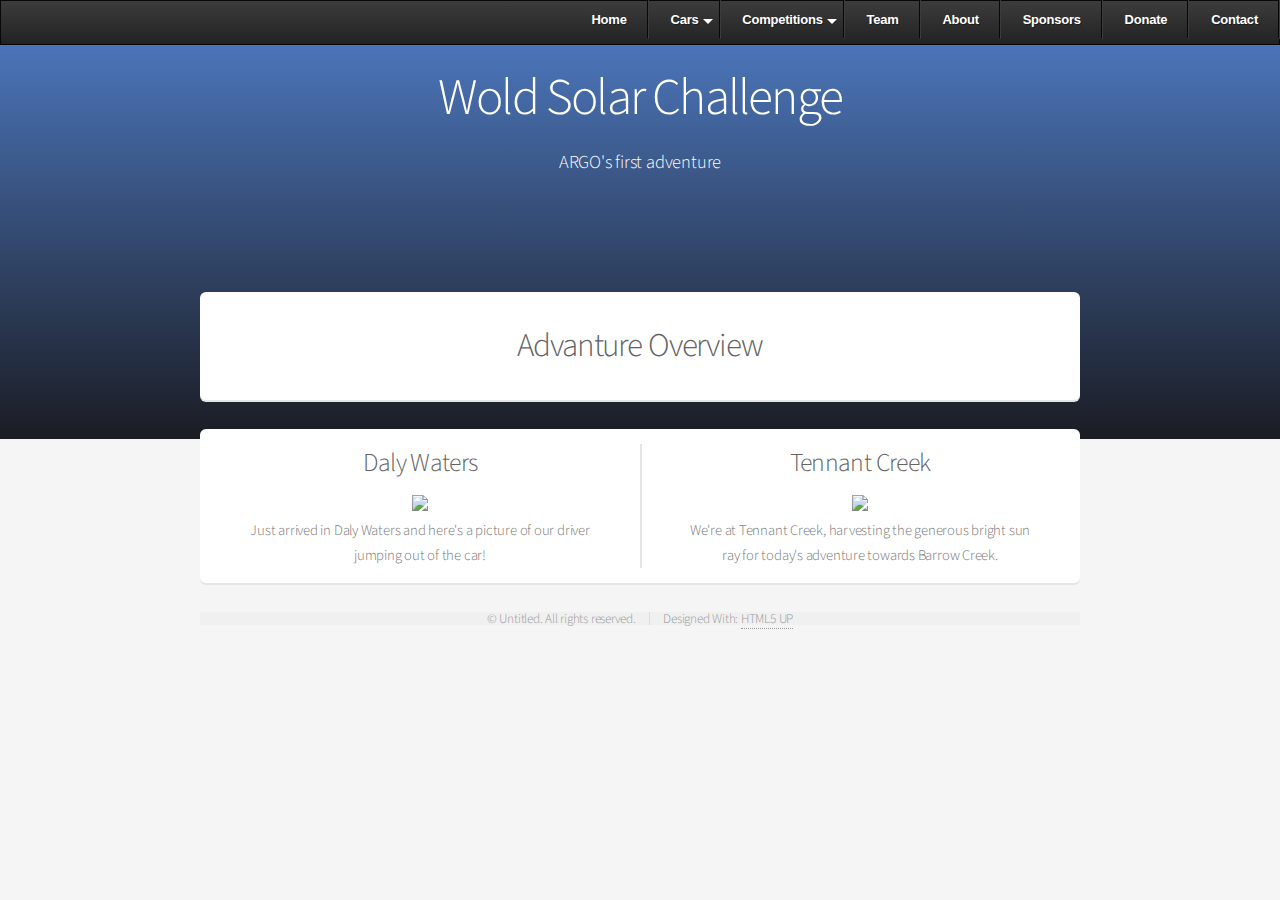
==== Competitions/index.html @ a9bf0856 "add header to all pages" ====
<!DOCTYPE HTML>
<!--
	Alpha by HTML5 UP
	html5up.net | @ajlkn
	Free for personal and commercial use under the CCA 3.0 license (html5up.net/license)
-->
<html>
	<head>
		<title>Competitions</title>
		<meta charset="utf-8" />
		<meta name="viewport" content="width=device-width, initial-scale=1" />
		<!--[if lte IE 8]><script src="assets/js/ie/html5shiv.js"></script><![endif]-->
		<link rel="stylesheet" href="assets/css/main.css" />
		<!--[if lte IE 8]><link rel="stylesheet" href="assets/css/ie8.css" /><![endif]-->
		<script src="https://cdn.zoomcharts-cloud.com/1/latest/zoomcharts.js"></script>
	</head>
	<body class="landing">
		<div id="page-wrapper">

			<!-- Header -->
			<header>
			<div id='cssmenu'>
				<ul>
					<li><a href='./../index.html'><span>Home</span></a></li>
					<li class='active has-sub'><a href='./../Car/index.html'><span>Cars</span></a>
						<ul>
							<li class='has-sub'><a href='#'><span>ARGO</span></a>
							<li class='has-sub'><a href='#'><span>Other</span></a>
							<!-- <ul>
								<li><a href='#'><span>Sub Product</span></a></li>
								<li class='last'><a href='#'><span>Sub Product</span></a></li>
							</ul> -->
							</li>
						</ul>
					</li>
					<li class='has-sub'><a href='#'><span>Competitions</span></a>
						<ul>
							<li><a href='#'><span>World Solar Challenge</span></a></li>
							<li class='last'><a href='#'><span>Other</span></a></li>
						</ul>
					</li>
					<li><a href='#'><span>Team</span></a></li>
					</li>
					<li><a href='#'><span>About</span></a></li>
					<li><a href='./../sponsors/index.html'><span>Sponsors</span></a></li>
					<li><a href='#'><span>Donate</span></a></li>
					<li class='last'><a href='#'><span>Contact</span></a></li>
				</ul>
			</div>
	
				</header> 

			<!-- Banner -->
				<section id="banner">
					<h2>Wold Solar Challenge</h2>
					<p>ARGO's first adventure</p>
					<!-- <ul class="actions">
						<li><a href="#" class="button special">Sign Up</a></li>
						<li><a href="#" class="button">Learn More</a></li>
					</ul> -->
				</section>

			<!-- Main -->
				<section id="main" class="container">

					<section class="box special">
						<header class="major">
							<h2>Advanture Overview</h2>
							<!-- <p>Blandit varius ut praesent nascetur eu penatibus nisi risus faucibus nunc ornare<br />
							adipiscing nunc adipiscing. Condimentum turpis massa.</p> -->
							<div id="demo"></div>
						</header>
						
					</section>

					<section class="box special features">
						<div class="features-row">
							<section>
								<!-- <span class="icon major fa-bolt accent2"></span> -->
								<h3>Daly Waters</h3>
								<img src = "https://pbs.twimg.com/media/DLvY65DVYAA9wlA.jpg:large">
								<p>Just arrived in Daly Waters and here's a picture of our driver jumping out of the car!</p>
							</section>
							<section>
								<!-- <span class="icon major fa-area-chart accent3"></span> -->
								<h3>Tennant Creek</h3>
								<img src = "https://pbs.twimg.com/media/DLqs7E-U8AAMoCU.jpg:large">
								<p>We're at Tennant Creek, harvesting the generous bright sun ray for today's adventure towards Barrow Creek.</p>
							</section>
						</div>
						<!-- <div class="features-row">
							<section>
								<span class="icon major fa-cloud accent4"></span>
								<h3>Sed feugiat</h3>
								<p>Integer volutpat ante et accumsan commophasellus sed aliquam feugiat lorem aliquet ut enim rutrum phasellus iaculis accumsan dolore magna aliquam veroeros.</p>
							</section>
							<section>
								<span class="icon major fa-lock accent5"></span>
								<h3>Enim phasellus</h3>
								<p>Integer volutpat ante et accumsan commophasellus sed aliquam feugiat lorem aliquet ut enim rutrum phasellus iaculis accumsan dolore magna aliquam veroeros.</p>
							</section>
						</div>
					</section> -->
<!-- 
					<div class="row">
						<div class="6u 12u(narrower)">

							<section class="box special">
								<span class="image featured"><img src="images/pic02.jpg" alt="" /></span>
								<h3>Sed lorem adipiscing</h3>
								<p>Integer volutpat ante et accumsan commophasellus sed aliquam feugiat lorem aliquet ut enim rutrum phasellus iaculis accumsan dolore magna aliquam veroeros.</p>
								<ul class="actions">
									<li><a href="#" class="button alt">Learn More</a></li>
								</ul>
							</section>

						</div>
						<div class="6u 12u(narrower)">

							<section class="box special">
								<span class="image featured"><img src="images/pic03.jpg" alt="" /></span>
								<h3>Accumsan integer</h3>
								<p>Integer volutpat ante et accumsan commophasellus sed aliquam feugiat lorem aliquet ut enim rutrum phasellus iaculis accumsan dolore magna aliquam veroeros.</p>
								<ul class="actions">
									<li><a href="#" class="button alt">Learn More</a></li>
								</ul>
							</section>

						</div>
					</div> -->

				</section>

			<!-- CTA -->
				<!-- <section id="cta">

					<h2>Sign up for beta access</h2>
					<p>Blandit varius ut praesent nascetur eu penatibus nisi risus faucibus nunc.</p>

					<form>
						<div class="row uniform 50%">
							<div class="8u 12u(mobilep)">
								<input type="email" name="email" id="email" placeholder="Email Address" />
							</div>
							<div class="4u 12u(mobilep)">
								<input type="submit" value="Sign Up" class="fit" />
							</div>
						</div>
					</form>

				</section> -->

			<!-- Footer -->
				<footer id="footer">
					<!-- <ul class="icons">
						<li><a href="#" class="icon fa-twitter"><span class="label">Twitter</span></a></li>
						<li><a href="#" class="icon fa-facebook"><span class="label">Facebook</span></a></li>
						<li><a href="#" class="icon fa-instagram"><span class="label">Instagram</span></a></li>
						<li><a href="#" class="icon fa-github"><span class="label">Github</span></a></li>
						<li><a href="#" class="icon fa-dribbble"><span class="label">Dribbble</span></a></li>
						<li><a href="#" class="icon fa-google-plus"><span class="label">Google+</span></a></li>
					</ul> -->
					<ul class="copyright">
						<li>&copy; Untitled. All rights reserved.</li><li>Designed With: <a href="http://html5up.net">HTML5 UP</a></li>
					</ul>
				</footer>

		</div>

		<!-- Scripts -->
			<script src="assets/js/jquery.min.js"></script>
			<script src="assets/js/jquery.dropotron.min.js"></script>
			<script src="assets/js/jquery.scrollgress.min.js"></script>
			<script src="assets/js/skel.min.js"></script>
			<script src="assets/js/util.js"></script>
			<!--[if lte IE 8]><script src="assets/js/ie/respond.min.js"></script><![endif]-->
			<script src="assets/js/main.js"></script>

	</body>
</html>
---- Competitions/assets/css/main.css ----
@import url("font-awesome.min.css");
@import url("https://fonts.googleapis.com/css?family=Source+Sans+Pro:300,400,300italic,400italic");

/*
	Alpha by HTML5 UP
	html5up.net | @ajlkn
	Free for personal and commercial use under the CCA 3.0 license (html5up.net/license)
*/

/* Reset */

	html, body, div, span, applet, object, iframe, h1, h2, h3, h4, h5, h6, p, blockquote, pre, a, abbr, acronym, address, big, cite, code, del, dfn, em, img, ins, kbd, q, s, samp, small, strike, strong, sub, sup, tt, var, b, u, i, center, dl, dt, dd, ol, ul, li, fieldset, form, label, legend, table, caption, tbody, tfoot, thead, tr, th, td, article, aside, canvas, details, embed, figure, figcaption, footer, header, hgroup, menu, nav, output, ruby, section, summary, time, mark, audio, video {
		margin: 0;
		padding: 0;
		border: 0;
		font-size: 100%;
		font: inherit;
		vertical-align: baseline;
	}

	article, aside, details, figcaption, figure, footer, header, hgroup, menu, nav, section {
		display: block;
	}

	body {
		line-height: 1;
	}

	ol, ul {
		list-style: none;
	}

	blockquote, q {
		quotes: none;
	}

	blockquote:before, blockquote:after, q:before, q:after {
		content: '';
		content: none;
	}

	table {
		border-collapse: collapse;
		border-spacing: 0;
	}

	body {
		-webkit-text-size-adjust: none;
	}

/* Box Model */

	*, *:before, *:after {
		-moz-box-sizing: border-box;
		-webkit-box-sizing: border-box;
		box-sizing: border-box;
	}

/* Containers */

	.container {
		margin-left: auto;
		margin-right: auto;
	}

	.container.\31 25\25 {
		width: 100%;
		max-width: 75em;
		min-width: 60em;
	}

	.container.\37 5\25 {
		width: 45em;
	}

	.container.\35 0\25 {
		width: 30em;
	}

	.container.\32 5\25 {
		width: 15em;
	}

	.container {
		width: 60em;
	}

	@media screen and (max-width: 1680px) {

		.container.\31 25\25 {
			width: 100%;
			max-width: 75em;
			min-width: 60em;
		}

		.container.\37 5\25 {
			width: 45em;
		}

		.container.\35 0\25 {
			width: 30em;
		}

		.container.\32 5\25 {
			width: 15em;
		}

		.container {
			width: 60em;
		}

	}

	@media screen and (max-width: 1280px) {

		.container.\31 25\25 {
			width: 100%;
			max-width: 75em;
			min-width: 60em;
		}

		.container.\37 5\25 {
			width: 45em;
		}

		.container.\35 0\25 {
			width: 30em;
		}

		.container.\32 5\25 {
			width: 15em;
		}

		.container {
			width: 60em;
		}

	}

	@media screen and (max-width: 980px) {

		.container.\31 25\25 {
			width: 100%;
			max-width: 112.5%;
			min-width: 90%;
		}

		.container.\37 5\25 {
			width: 67.5%;
		}

		.container.\35 0\25 {
			width: 45%;
		}

		.container.\32 5\25 {
			width: 22.5%;
		}

		.container {
			width: 90%;
		}

	}

	@media screen and (max-width: 840px) {

		.container.\31 25\25 {
			width: 100%;
			max-width: 112.5%;
			min-width: 90%;
		}

		.container.\37 5\25 {
			width: 67.5%;
		}

		.container.\35 0\25 {
			width: 45%;
		}

		.container.\32 5\25 {
			width: 22.5%;
		}

		.container {
			width: 90% !important;
		}

	}

	@media screen and (max-width: 736px) {

		.container.\31 25\25 {
			width: 100%;
			max-width: 125%;
			min-width: 100%;
		}

		.container.\37 5\25 {
			width: 75%;
		}

		.container.\35 0\25 {
			width: 50%;
		}

		.container.\32 5\25 {
			width: 25%;
		}

		.container {
			width: 100% !important;
		}

	}

	@media screen and (max-width: 480px) {

		.container.\31 25\25 {
			width: 100%;
			max-width: 125%;
			min-width: 100%;
		}

		.container.\37 5\25 {
			width: 75%;
		}

		.container.\35 0\25 {
			width: 50%;
		}

		.container.\32 5\25 {
			width: 25%;
		}

		.container {
			width: 100% !important;
		}

	}

/* Grid */

	.row {
		border-bottom: solid 1px transparent;
		-moz-box-sizing: border-box;
		-webkit-box-sizing: border-box;
		box-sizing: border-box;
	}

	.row > * {
		float: left;
		-moz-box-sizing: border-box;
		-webkit-box-sizing: border-box;
		box-sizing: border-box;
	}

	.row:after, .row:before {
		content: '';
		display: block;
		clear: both;
		height: 0;
	}

	.row.uniform > * > :first-child {
		margin-top: 0;
	}

	.row.uniform > * > :last-child {
		margin-bottom: 0;
	}

	.row.\30 \25 > * {
		padding: 0 0 0 0em;
	}

	.row.\30 \25 {
		margin: 0 0 -1px 0em;
	}

	.row.uniform.\30 \25 > * {
		padding: 0em 0 0 0em;
	}

	.row.uniform.\30 \25 {
		margin: 0em 0 -1px 0em;
	}

	.row > * {
		padding: 0 0 0 2em;
	}

	.row {
		margin: 0 0 -1px -2em;
	}

	.row.uniform > * {
		padding: 2em 0 0 2em;
	}

	.row.uniform {
		margin: -2em 0 -1px -2em;
	}

	.row.\32 00\25 > * {
		padding: 0 0 0 4em;
	}

	.row.\32 00\25 {
		margin: 0 0 -1px -4em;
	}

	.row.uniform.\32 00\25 > * {
		padding: 4em 0 0 4em;
	}

	.row.uniform.\32 00\25 {
		margin: -4em 0 -1px -4em;
	}

	.row.\31 50\25 > * {
		padding: 0 0 0 3em;
	}

	.row.\31 50\25 {
		margin: 0 0 -1px -3em;
	}

	.row.uniform.\31 50\25 > * {
		padding: 3em 0 0 3em;
	}

	.row.uniform.\31 50\25 {
		margin: -3em 0 -1px -3em;
	}

	.row.\35 0\25 > * {
		padding: 0 0 0 1em;
	}

	.row.\35 0\25 {
		margin: 0 0 -1px -1em;
	}

	.row.uniform.\35 0\25 > * {
		padding: 1em 0 0 1em;
	}

	.row.uniform.\35 0\25 {
		margin: -1em 0 -1px -1em;
	}

	.row.\32 5\25 > * {
		padding: 0 0 0 0.5em;
	}

	.row.\32 5\25 {
		margin: 0 0 -1px -0.5em;
	}

	.row.uniform.\32 5\25 > * {
		padding: 0.5em 0 0 0.5em;
	}

	.row.uniform.\32 5\25 {
		margin: -0.5em 0 -1px -0.5em;
	}

	.\31 2u, .\31 2u\24 {
		width: 100%;
		clear: none;
		margin-left: 0;
	}

	.\31 1u, .\31 1u\24 {
		width: 91.6666666667%;
		clear: none;
		margin-left: 0;
	}

	.\31 0u, .\31 0u\24 {
		width: 83.3333333333%;
		clear: none;
		margin-left: 0;
	}

	.\39 u, .\39 u\24 {
		width: 75%;
		clear: none;
		margin-left: 0;
	}

	.\38 u, .\38 u\24 {
		width: 66.6666666667%;
		clear: none;
		margin-left: 0;
	}

	.\37 u, .\37 u\24 {
		width: 58.3333333333%;
		clear: none;
		margin-left: 0;
	}

	.\36 u, .\36 u\24 {
		width: 50%;
		clear: none;
		margin-left: 0;
	}

	.\35 u, .\35 u\24 {
		width: 41.6666666667%;
		clear: none;
		margin-left: 0;
	}

	.\34 u, .\34 u\24 {
		width: 33.3333333333%;
		clear: none;
		margin-left: 0;
	}

	.\33 u, .\33 u\24 {
		width: 25%;
		clear: none;
		margin-left: 0;
	}

	.\32 u, .\32 u\24 {
		width: 16.6666666667%;
		clear: none;
		margin-left: 0;
	}

	.\31 u, .\31 u\24 {
		width: 8.3333333333%;
		clear: none;
		margin-left: 0;
	}

	.\31 2u\24 + *,
	.\31 1u\24 + *,
	.\31 0u\24 + *,
	.\39 u\24 + *,
	.\38 u\24 + *,
	.\37 u\24 + *,
	.\36 u\24 + *,
	.\35 u\24 + *,
	.\34 u\24 + *,
	.\33 u\24 + *,
	.\32 u\24 + *,
	.\31 u\24 + * {
		clear: left;
	}

	.\-11u {
		margin-left: 91.66667%;
	}

	.\-10u {
		margin-left: 83.33333%;
	}

	.\-9u {
		margin-left: 75%;
	}

	.\-8u {
		margin-left: 66.66667%;
	}

	.\-7u {
		margin-left: 58.33333%;
	}

	.\-6u {
		margin-left: 50%;
	}

	.\-5u {
		margin-left: 41.66667%;
	}

	.\-4u {
		margin-left: 33.33333%;
	}

	.\-3u {
		margin-left: 25%;
	}

	.\-2u {
		margin-left: 16.66667%;
	}

	.\-1u {
		margin-left: 8.33333%;
	}

	@media screen and (max-width: 1680px) {

		.row > * {
			padding: 0 0 0 2em;
		}

		.row {
			margin: 0 0 -1px -2em;
		}

		.row.uniform > * {
			padding: 2em 0 0 2em;
		}

		.row.uniform {
			margin: -2em 0 -1px -2em;
		}

		.row.\32 00\25 > * {
			padding: 0 0 0 4em;
		}

		.row.\32 00\25 {
			margin: 0 0 -1px -4em;
		}

		.row.uniform.\32 00\25 > * {
			padding: 4em 0 0 4em;
		}

		.row.uniform.\32 00\25 {
			margin: -4em 0 -1px -4em;
		}

		.row.\31 50\25 > * {
			padding: 0 0 0 3em;
		}

		.row.\31 50\25 {
			margin: 0 0 -1px -3em;
		}

		.row.uniform.\31 50\25 > * {
			padding: 3em 0 0 3em;
		}

		.row.uniform.\31 50\25 {
			margin: -3em 0 -1px -3em;
		}

		.row.\35 0\25 > * {
			padding: 0 0 0 1em;
		}

		.row.\35 0\25 {
			margin: 0 0 -1px -1em;
		}

		.row.uniform.\35 0\25 > * {
			padding: 1em 0 0 1em;
		}

		.row.uniform.\35 0\25 {
			margin: -1em 0 -1px -1em;
		}

		.row.\32 5\25 > * {
			padding: 0 0 0 0.5em;
		}

		.row.\32 5\25 {
			margin: 0 0 -1px -0.5em;
		}

		.row.uniform.\32 5\25 > * {
			padding: 0.5em 0 0 0.5em;
		}

		.row.uniform.\32 5\25 {
			margin: -0.5em 0 -1px -0.5em;
		}

		.\31 2u\28wide\29, .\31 2u\24\28wide\29 {
			width: 100%;
			clear: none;
			margin-left: 0;
		}

		.\31 1u\28wide\29, .\31 1u\24\28wide\29 {
			width: 91.6666666667%;
			clear: none;
			margin-left: 0;
		}

		.\31 0u\28wide\29, .\31 0u\24\28wide\29 {
			width: 83.3333333333%;
			clear: none;
			margin-left: 0;
		}

		.\39 u\28wide\29, .\39 u\24\28wide\29 {
			width: 75%;
			clear: none;
			margin-left: 0;
		}

		.\38 u\28wide\29, .\38 u\24\28wide\29 {
			width: 66.6666666667%;
			clear: none;
			margin-left: 0;
		}

		.\37 u\28wide\29, .\37 u\24\28wide\29 {
			width: 58.3333333333%;
			clear: none;
			margin-left: 0;
		}

		.\36 u\28wide\29, .\36 u\24\28wide\29 {
			width: 50%;
			clear: none;
			margin-left: 0;
		}

		.\35 u\28wide\29, .\35 u\24\28wide\29 {
			width: 41.6666666667%;
			clear: none;
			margin-left: 0;
		}

		.\34 u\28wide\29, .\34 u\24\28wide\29 {
			width: 33.3333333333%;
			clear: none;
			margin-left: 0;
		}

		.\33 u\28wide\29, .\33 u\24\28wide\29 {
			width: 25%;
			clear: none;
			margin-left: 0;
		}

		.\32 u\28wide\29, .\32 u\24\28wide\29 {
			width: 16.6666666667%;
			clear: none;
			margin-left: 0;
		}

		.\31 u\28wide\29, .\31 u\24\28wide\29 {
			width: 8.3333333333%;
			clear: none;
			margin-left: 0;
		}

		.\31 2u\24\28wide\29 + *,
		.\31 1u\24\28wide\29 + *,
		.\31 0u\24\28wide\29 + *,
		.\39 u\24\28wide\29 + *,
		.\38 u\24\28wide\29 + *,
		.\37 u\24\28wide\29 + *,
		.\36 u\24\28wide\29 + *,
		.\35 u\24\28wide\29 + *,
		.\34 u\24\28wide\29 + *,
		.\33 u\24\28wide\29 + *,
		.\32 u\24\28wide\29 + *,
		.\31 u\24\28wide\29 + * {
			clear: left;
		}

		.\-11u\28wide\29 {
			margin-left: 91.66667%;
		}

		.\-10u\28wide\29 {
			margin-left: 83.33333%;
		}

		.\-9u\28wide\29 {
			margin-left: 75%;
		}

		.\-8u\28wide\29 {
			margin-left: 66.66667%;
		}

		.\-7u\28wide\29 {
			margin-left: 58.33333%;
		}

		.\-6u\28wide\29 {
			margin-left: 50%;
		}

		.\-5u\28wide\29 {
			margin-left: 41.66667%;
		}

		.\-4u\28wide\29 {
			margin-left: 33.33333%;
		}

		.\-3u\28wide\29 {
			margin-left: 25%;
		}

		.\-2u\28wide\29 {
			margin-left: 16.66667%;
		}

		.\-1u\28wide\29 {
			margin-left: 8.33333%;
		}

	}

	@media screen and (max-width: 1280px) {

		.row > * {
			padding: 0 0 0 2em;
		}

		.row {
			margin: 0 0 -1px -2em;
		}

		.row.uniform > * {
			padding: 2em 0 0 2em;
		}

		.row.uniform {
			margin: -2em 0 -1px -2em;
		}

		.row.\32 00\25 > * {
			padding: 0 0 0 4em;
		}

		.row.\32 00\25 {
			margin: 0 0 -1px -4em;
		}

		.row.uniform.\32 00\25 > * {
			padding: 4em 0 0 4em;
		}

		.row.uniform.\32 00\25 {
			margin: -4em 0 -1px -4em;
		}

		.row.\31 50\25 > * {
			padding: 0 0 0 3em;
		}

		.row.\31 50\25 {
			margin: 0 0 -1px -3em;
		}

		.row.uniform.\31 50\25 > * {
			padding: 3em 0 0 3em;
		}

		.row.uniform.\31 50\25 {
			margin: -3em 0 -1px -3em;
		}

		.row.\35 0\25 > * {
			padding: 0 0 0 1em;
		}

		.row.\35 0\25 {
			margin: 0 0 -1px -1em;
		}

		.row.uniform.\35 0\25 > * {
			padding: 1em 0 0 1em;
		}

		.row.uniform.\35 0\25 {
			margin: -1em 0 -1px -1em;
		}

		.row.\32 5\25 > * {
			padding: 0 0 0 0.5em;
		}

		.row.\32 5\25 {
			margin: 0 0 -1px -0.5em;
		}

		.row.uniform.\32 5\25 > * {
			padding: 0.5em 0 0 0.5em;
		}

		.row.uniform.\32 5\25 {
			margin: -0.5em 0 -1px -0.5em;
		}

		.\31 2u\28normal\29, .\31 2u\24\28normal\29 {
			width: 100%;
			clear: none;
			margin-left: 0;
		}

		.\31 1u\28normal\29, .\31 1u\24\28normal\29 {
			width: 91.6666666667%;
			clear: none;
			margin-left: 0;
		}

		.\31 0u\28normal\29, .\31 0u\24\28normal\29 {
			width: 83.3333333333%;
			clear: none;
			margin-left: 0;
		}

		.\39 u\28normal\29, .\39 u\24\28normal\29 {
			width: 75%;
			clear: none;
			margin-left: 0;
		}

		.\38 u\28normal\29, .\38 u\24\28normal\29 {
			width: 66.6666666667%;
			clear: none;
			margin-left: 0;
		}

		.\37 u\28normal\29, .\37 u\24\28normal\29 {
			width: 58.3333333333%;
			clear: none;
			margin-left: 0;
		}

		.\36 u\28normal\29, .\36 u\24\28normal\29 {
			width: 50%;
			clear: none;
			margin-left: 0;
		}

		.\35 u\28normal\29, .\35 u\24\28normal\29 {
			width: 41.6666666667%;
			clear: none;
			margin-left: 0;
		}

		.\34 u\28normal\29, .\34 u\24\28normal\29 {
			width: 33.3333333333%;
			clear: none;
			margin-left: 0;
		}

		.\33 u\28normal\29, .\33 u\24\28normal\29 {
			width: 25%;
			clear: none;
			margin-left: 0;
		}

		.\32 u\28normal\29, .\32 u\24\28normal\29 {
			width: 16.6666666667%;
			clear: none;
			margin-left: 0;
		}

		.\31 u\28normal\29, .\31 u\24\28normal\29 {
			width: 8.3333333333%;
			clear: none;
			margin-left: 0;
		}

		.\31 2u\24\28normal\29 + *,
		.\31 1u\24\28normal\29 + *,
		.\31 0u\24\28normal\29 + *,
		.\39 u\24\28normal\29 + *,
		.\38 u\24\28normal\29 + *,
		.\37 u\24\28normal\29 + *,
		.\36 u\24\28normal\29 + *,
		.\35 u\24\28normal\29 + *,
		.\34 u\24\28normal\29 + *,
		.\33 u\24\28normal\29 + *,
		.\32 u\24\28normal\29 + *,
		.\31 u\24\28normal\29 + * {
			clear: left;
		}

		.\-11u\28normal\29 {
			margin-left: 91.66667%;
		}

		.\-10u\28normal\29 {
			margin-left: 83.33333%;
		}

		.\-9u\28normal\29 {
			margin-left: 75%;
		}

		.\-8u\28normal\29 {
			margin-left: 66.66667%;
		}

		.\-7u\28normal\29 {
			margin-left: 58.33333%;
		}

		.\-6u\28normal\29 {
			margin-left: 50%;
		}

		.\-5u\28normal\29 {
			margin-left: 41.66667%;
		}

		.\-4u\28normal\29 {
			margin-left: 33.33333%;
		}

		.\-3u\28normal\29 {
			margin-left: 25%;
		}

		.\-2u\28normal\29 {
			margin-left: 16.66667%;
		}

		.\-1u\28normal\29 {
			margin-left: 8.33333%;
		}

	}

	@media screen and (max-width: 980px) {

		.row > * {
			padding: 0 0 0 2em;
		}

		.row {
			margin: 0 0 -1px -2em;
		}

		.row.uniform > * {
			padding: 2em 0 0 2em;
		}

		.row.uniform {
			margin: -2em 0 -1px -2em;
		}

		.row.\32 00\25 > * {
			padding: 0 0 0 4em;
		}

		.row.\32 00\25 {
			margin: 0 0 -1px -4em;
		}

		.row.uniform.\32 00\25 > * {
			padding: 4em 0 0 4em;
		}

		.row.uniform.\32 00\25 {
			margin: -4em 0 -1px -4em;
		}

		.row.\31 50\25 > * {
			padding: 0 0 0 3em;
		}

		.row.\31 50\25 {
			margin: 0 0 -1px -3em;
		}

		.row.uniform.\31 50\25 > * {
			padding: 3em 0 0 3em;
		}

		.row.uniform.\31 50\25 {
			margin: -3em 0 -1px -3em;
		}

		.row.\35 0\25 > * {
			padding: 0 0 0 1em;
		}

		.row.\35 0\25 {
			margin: 0 0 -1px -1em;
		}

		.row.uniform.\35 0\25 > * {
			padding: 1em 0 0 1em;
		}

		.row.uniform.\35 0\25 {
			margin: -1em 0 -1px -1em;
		}

		.row.\32 5\25 > * {
			padding: 0 0 0 0.5em;
		}

		.row.\32 5\25 {
			margin: 0 0 -1px -0.5em;
		}

		.row.uniform.\32 5\25 > * {
			padding: 0.5em 0 0 0.5em;
		}

		.row.uniform.\32 5\25 {
			margin: -0.5em 0 -1px -0.5em;
		}

		.\31 2u\28narrow\29, .\31 2u\24\28narrow\29 {
			width: 100%;
			clear: none;
			margin-left: 0;
		}

		.\31 1u\28narrow\29, .\31 1u\24\28narrow\29 {
			width: 91.6666666667%;
			clear: none;
			margin-left: 0;
		}

		.\31 0u\28narrow\29, .\31 0u\24\28narrow\29 {
			width: 83.3333333333%;
			clear: none;
			margin-left: 0;
		}

		.\39 u\28narrow\29, .\39 u\24\28narrow\29 {
			width: 75%;
			clear: none;
			margin-left: 0;
		}

		.\38 u\28narrow\29, .\38 u\24\28narrow\29 {
			width: 66.6666666667%;
			clear: none;
			margin-left: 0;
		}

		.\37 u\28narrow\29, .\37 u\24\28narrow\29 {
			width: 58.3333333333%;
			clear: none;
			margin-left: 0;
		}

		.\36 u\28narrow\29, .\36 u\24\28narrow\29 {
			width: 50%;
			clear: none;
			margin-left: 0;
		}

		.\35 u\28narrow\29, .\35 u\24\28narrow\29 {
			width: 41.6666666667%;
			clear: none;
			margin-left: 0;
		}

		.\34 u\28narrow\29, .\34 u\24\28narrow\29 {
			width: 33.3333333333%;
			clear: none;
			margin-left: 0;
		}

		.\33 u\28narrow\29, .\33 u\24\28narrow\29 {
			width: 25%;
			clear: none;
			margin-left: 0;
		}

		.\32 u\28narrow\29, .\32 u\24\28narrow\29 {
			width: 16.6666666667%;
			clear: none;
			margin-left: 0;
		}

		.\31 u\28narrow\29, .\31 u\24\28narrow\29 {
			width: 8.3333333333%;
			clear: none;
			margin-left: 0;
		}

		.\31 2u\24\28narrow\29 + *,
		.\31 1u\24\28narrow\29 + *,
		.\31 0u\24\28narrow\29 + *,
		.\39 u\24\28narrow\29 + *,
		.\38 u\24\28narrow\29 + *,
		.\37 u\24\28narrow\29 + *,
		.\36 u\24\28narrow\29 + *,
		.\35 u\24\28narrow\29 + *,
		.\34 u\24\28narrow\29 + *,
		.\33 u\24\28narrow\29 + *,
		.\32 u\24\28narrow\29 + *,
		.\31 u\24\28narrow\29 + * {
			clear: left;
		}

		.\-11u\28narrow\29 {
			margin-left: 91.66667%;
		}

		.\-10u\28narrow\29 {
			margin-left: 83.33333%;
		}

		.\-9u\28narrow\29 {
			margin-left: 75%;
		}

		.\-8u\28narrow\29 {
			margin-left: 66.66667%;
		}

		.\-7u\28narrow\29 {
			margin-left: 58.33333%;
		}

		.\-6u\28narrow\29 {
			margin-left: 50%;
		}

		.\-5u\28narrow\29 {
			margin-left: 41.66667%;
		}

		.\-4u\28narrow\29 {
			margin-left: 33.33333%;
		}

		.\-3u\28narrow\29 {
			margin-left: 25%;
		}

		.\-2u\28narrow\29 {
			margin-left: 16.66667%;
		}

		.\-1u\28narrow\29 {
			margin-left: 8.33333%;
		}

	}

	@media screen and (max-width: 840px) {

		.row > * {
			padding: 0 0 0 2em;
		}

		.row {
			margin: 0 0 -1px -2em;
		}

		.row.uniform > * {
			padding: 2em 0 0 2em;
		}

		.row.uniform {
			margin: -2em 0 -1px -2em;
		}

		.row.\32 00\25 > * {
			padding: 0 0 0 4em;
		}

		.row.\32 00\25 {
			margin: 0 0 -1px -4em;
		}

		.row.uniform.\32 00\25 > * {
			padding: 4em 0 0 4em;
		}

		.row.uniform.\32 00\25 {
			margin: -4em 0 -1px -4em;
		}

		.row.\31 50\25 > * {
			padding: 0 0 0 3em;
		}

		.row.\31 50\25 {
			margin: 0 0 -1px -3em;
		}

		.row.uniform.\31 50\25 > * {
			padding: 3em 0 0 3em;
		}

		.row.uniform.\31 50\25 {
			margin: -3em 0 -1px -3em;
		}

		.row.\35 0\25 > * {
			padding: 0 0 0 1em;
		}

		.row.\35 0\25 {
			margin: 0 0 -1px -1em;
		}

		.row.uniform.\35 0\25 > * {
			padding: 1em 0 0 1em;
		}

		.row.uniform.\35 0\25 {
			margin: -1em 0 -1px -1em;
		}

		.row.\32 5\25 > * {
			padding: 0 0 0 0.5em;
		}

		.row.\32 5\25 {
			margin: 0 0 -1px -0.5em;
		}

		.row.uniform.\32 5\25 > * {
			padding: 0.5em 0 0 0.5em;
		}

		.row.uniform.\32 5\25 {
			margin: -0.5em 0 -1px -0.5em;
		}

		.\31 2u\28narrower\29, .\31 2u\24\28narrower\29 {
			width: 100%;
			clear: none;
			margin-left: 0;
		}

		.\31 1u\28narrower\29, .\31 1u\24\28narrower\29 {
			width: 91.6666666667%;
			clear: none;
			margin-left: 0;
		}

		.\31 0u\28narrower\29, .\31 0u\24\28narrower\29 {
			width: 83.3333333333%;
			clear: none;
			margin-left: 0;
		}

		.\39 u\28narrower\29, .\39 u\24\28narrower\29 {
			width: 75%;
			clear: none;
			margin-left: 0;
		}

		.\38 u\28narrower\29, .\38 u\24\28narrower\29 {
			width: 66.6666666667%;
			clear: none;
			margin-left: 0;
		}

		.\37 u\28narrower\29, .\37 u\24\28narrower\29 {
			width: 58.3333333333%;
			clear: none;
			margin-left: 0;
		}

		.\36 u\28narrower\29, .\36 u\24\28narrower\29 {
			width: 50%;
			clear: none;
			margin-left: 0;
		}

		.\35 u\28narrower\29, .\35 u\24\28narrower\29 {
			width: 41.6666666667%;
			clear: none;
			margin-left: 0;
		}

		.\34 u\28narrower\29, .\34 u\24\28narrower\29 {
			width: 33.3333333333%;
			clear: none;
			margin-left: 0;
		}

		.\33 u\28narrower\29, .\33 u\24\28narrower\29 {
			width: 25%;
			clear: none;
			margin-left: 0;
		}

		.\32 u\28narrower\29, .\32 u\24\28narrower\29 {
			width: 16.6666666667%;
			clear: none;
			margin-left: 0;
		}

		.\31 u\28narrower\29, .\31 u\24\28narrower\29 {
			width: 8.3333333333%;
			clear: none;
			margin-left: 0;
		}

		.\31 2u\24\28narrower\29 + *,
		.\31 1u\24\28narrower\29 + *,
		.\31 0u\24\28narrower\29 + *,
		.\39 u\24\28narrower\29 + *,
		.\38 u\24\28narrower\29 + *,
		.\37 u\24\28narrower\29 + *,
		.\36 u\24\28narrower\29 + *,
		.\35 u\24\28narrower\29 + *,
		.\34 u\24\28narrower\29 + *,
		.\33 u\24\28narrower\29 + *,
		.\32 u\24\28narrower\29 + *,
		.\31 u\24\28narrower\29 + * {
			clear: left;
		}

		.\-11u\28narrower\29 {
			margin-left: 91.66667%;
		}

		.\-10u\28narrower\29 {
			margin-left: 83.33333%;
		}

		.\-9u\28narrower\29 {
			margin-left: 75%;
		}

		.\-8u\28narrower\29 {
			margin-left: 66.66667%;
		}

		.\-7u\28narrower\29 {
			margin-left: 58.33333%;
		}

		.\-6u\28narrower\29 {
			margin-left: 50%;
		}

		.\-5u\28narrower\29 {
			margin-left: 41.66667%;
		}

		.\-4u\28narrower\29 {
			margin-left: 33.33333%;
		}

		.\-3u\28narrower\29 {
			margin-left: 25%;
		}

		.\-2u\28narrower\29 {
			margin-left: 16.66667%;
		}

		.\-1u\28narrower\29 {
			margin-left: 8.33333%;
		}

	}

	@media screen and (max-width: 736px) {

		.row > * {
			padding: 0 0 0 2em;
		}

		.row {
			margin: 0 0 -1px -2em;
		}

		.row.uniform > * {
			padding: 2em 0 0 2em;
		}

		.row.uniform {
			margin: -2em 0 -1px -2em;
		}

		.row.\32 00\25 > * {
			padding: 0 0 0 4em;
		}

		.row.\32 00\25 {
			margin: 0 0 -1px -4em;
		}

		.row.uniform.\32 00\25 > * {
			padding: 4em 0 0 4em;
		}

		.row.uniform.\32 00\25 {
			margin: -4em 0 -1px -4em;
		}

		.row.\31 50\25 > * {
			padding: 0 0 0 3em;
		}

		.row.\31 50\25 {
			margin: 0 0 -1px -3em;
		}

		.row.uniform.\31 50\25 > * {
			padding: 3em 0 0 3em;
		}

		.row.uniform.\31 50\25 {
			margin: -3em 0 -1px -3em;
		}

		.row.\35 0\25 > * {
			padding: 0 0 0 1em;
		}

		.row.\35 0\25 {
			margin: 0 0 -1px -1em;
		}

		.row.uniform.\35 0\25 > * {
			padding: 1em 0 0 1em;
		}

		.row.uniform.\35 0\25 {
			margin: -1em 0 -1px -1em;
		}

		.row.\32 5\25 > * {
			padding: 0 0 0 0.5em;
		}

		.row.\32 5\25 {
			margin: 0 0 -1px -0.5em;
		}

		.row.uniform.\32 5\25 > * {
			padding: 0.5em 0 0 0.5em;
		}

		.row.uniform.\32 5\25 {
			margin: -0.5em 0 -1px -0.5em;
		}

		.\31 2u\28mobile\29, .\31 2u\24\28mobile\29 {
			width: 100%;
			clear: none;
			margin-left: 0;
		}

		.\31 1u\28mobile\29, .\31 1u\24\28mobile\29 {
			width: 91.6666666667%;
			clear: none;
			margin-left: 0;
		}

		.\31 0u\28mobile\29, .\31 0u\24\28mobile\29 {
			width: 83.3333333333%;
			clear: none;
			margin-left: 0;
		}

		.\39 u\28mobile\29, .\39 u\24\28mobile\29 {
			width: 75%;
			clear: none;
			margin-left: 0;
		}

		.\38 u\28mobile\29, .\38 u\24\28mobile\29 {
			width: 66.6666666667%;
			clear: none;
			margin-left: 0;
		}

		.\37 u\28mobile\29, .\37 u\24\28mobile\29 {
			width: 58.3333333333%;
			clear: none;
			margin-left: 0;
		}

		.\36 u\28mobile\29, .\36 u\24\28mobile\29 {
			width: 50%;
			clear: none;
			margin-left: 0;
		}

		.\35 u\28mobile\29, .\35 u\24\28mobile\29 {
			width: 41.6666666667%;
			clear: none;
			margin-left: 0;
		}

		.\34 u\28mobile\29, .\34 u\24\28mobile\29 {
			width: 33.3333333333%;
			clear: none;
			margin-left: 0;
		}

		.\33 u\28mobile\29, .\33 u\24\28mobile\29 {
			width: 25%;
			clear: none;
			margin-left: 0;
		}

		.\32 u\28mobile\29, .\32 u\24\28mobile\29 {
			width: 16.6666666667%;
			clear: none;
			margin-left: 0;
		}

		.\31 u\28mobile\29, .\31 u\24\28mobile\29 {
			width: 8.3333333333%;
			clear: none;
			margin-left: 0;
		}

		.\31 2u\24\28mobile\29 + *,
		.\31 1u\24\28mobile\29 + *,
		.\31 0u\24\28mobile\29 + *,
		.\39 u\24\28mobile\29 + *,
		.\38 u\24\28mobile\29 + *,
		.\37 u\24\28mobile\29 + *,
		.\36 u\24\28mobile\29 + *,
		.\35 u\24\28mobile\29 + *,
		.\34 u\24\28mobile\29 + *,
		.\33 u\24\28mobile\29 + *,
		.\32 u\24\28mobile\29 + *,
		.\31 u\24\28mobile\29 + * {
			clear: left;
		}

		.\-11u\28mobile\29 {
			margin-left: 91.66667%;
		}

		.\-10u\28mobile\29 {
			margin-left: 83.33333%;
		}

		.\-9u\28mobile\29 {
			margin-left: 75%;
		}

		.\-8u\28mobile\29 {
			margin-left: 66.66667%;
		}

		.\-7u\28mobile\29 {
			margin-left: 58.33333%;
		}

		.\-6u\28mobile\29 {
			margin-left: 50%;
		}

		.\-5u\28mobile\29 {
			margin-left: 41.66667%;
		}

		.\-4u\28mobile\29 {
			margin-left: 33.33333%;
		}

		.\-3u\28mobile\29 {
			margin-left: 25%;
		}

		.\-2u\28mobile\29 {
			margin-left: 16.66667%;
		}

		.\-1u\28mobile\29 {
			margin-left: 8.33333%;
		}

	}

	@media screen and (max-width: 480px) {

		.row > * {
			padding: 0 0 0 2em;
		}

		.row {
			margin: 0 0 -1px -2em;
		}

		.row.uniform > * {
			padding: 2em 0 0 2em;
		}

		.row.uniform {
			margin: -2em 0 -1px -2em;
		}

		.row.\32 00\25 > * {
			padding: 0 0 0 4em;
		}

		.row.\32 00\25 {
			margin: 0 0 -1px -4em;
		}

		.row.uniform.\32 00\25 > * {
			padding: 4em 0 0 4em;
		}

		.row.uniform.\32 00\25 {
			margin: -4em 0 -1px -4em;
		}

		.row.\31 50\25 > * {
			padding: 0 0 0 3em;
		}

		.row.\31 50\25 {
			margin: 0 0 -1px -3em;
		}

		.row.uniform.\31 50\25 > * {
			padding: 3em 0 0 3em;
		}

		.row.uniform.\31 50\25 {
			margin: -3em 0 -1px -3em;
		}

		.row.\35 0\25 > * {
			padding: 0 0 0 1em;
		}

		.row.\35 0\25 {
			margin: 0 0 -1px -1em;
		}

		.row.uniform.\35 0\25 > * {
			padding: 1em 0 0 1em;
		}

		.row.uniform.\35 0\25 {
			margin: -1em 0 -1px -1em;
		}

		.row.\32 5\25 > * {
			padding: 0 0 0 0.5em;
		}

		.row.\32 5\25 {
			margin: 0 0 -1px -0.5em;
		}

		.row.uniform.\32 5\25 > * {
			padding: 0.5em 0 0 0.5em;
		}

		.row.uniform.\32 5\25 {
			margin: -0.5em 0 -1px -0.5em;
		}

		.\31 2u\28mobilep\29, .\31 2u\24\28mobilep\29 {
			width: 100%;
			clear: none;
			margin-left: 0;
		}

		.\31 1u\28mobilep\29, .\31 1u\24\28mobilep\29 {
			width: 91.6666666667%;
			clear: none;
			margin-left: 0;
		}

		.\31 0u\28mobilep\29, .\31 0u\24\28mobilep\29 {
			width: 83.3333333333%;
			clear: none;
			margin-left: 0;
		}

		.\39 u\28mobilep\29, .\39 u\24\28mobilep\29 {
			width: 75%;
			clear: none;
			margin-left: 0;
		}

		.\38 u\28mobilep\29, .\38 u\24\28mobilep\29 {
			width: 66.6666666667%;
			clear: none;
			margin-left: 0;
		}

		.\37 u\28mobilep\29, .\37 u\24\28mobilep\29 {
			width: 58.3333333333%;
			clear: none;
			margin-left: 0;
		}

		.\36 u\28mobilep\29, .\36 u\24\28mobilep\29 {
			width: 50%;
			clear: none;
			margin-left: 0;
		}

		.\35 u\28mobilep\29, .\35 u\24\28mobilep\29 {
			width: 41.6666666667%;
			clear: none;
			margin-left: 0;
		}

		.\34 u\28mobilep\29, .\34 u\24\28mobilep\29 {
			width: 33.3333333333%;
			clear: none;
			margin-left: 0;
		}

		.\33 u\28mobilep\29, .\33 u\24\28mobilep\29 {
			width: 25%;
			clear: none;
			margin-left: 0;
		}

		.\32 u\28mobilep\29, .\32 u\24\28mobilep\29 {
			width: 16.6666666667%;
			clear: none;
			margin-left: 0;
		}

		.\31 u\28mobilep\29, .\31 u\24\28mobilep\29 {
			width: 8.3333333333%;
			clear: none;
			margin-left: 0;
		}

		.\31 2u\24\28mobilep\29 + *,
		.\31 1u\24\28mobilep\29 + *,
		.\31 0u\24\28mobilep\29 + *,
		.\39 u\24\28mobilep\29 + *,
		.\38 u\24\28mobilep\29 + *,
		.\37 u\24\28mobilep\29 + *,
		.\36 u\24\28mobilep\29 + *,
		.\35 u\24\28mobilep\29 + *,
		.\34 u\24\28mobilep\29 + *,
		.\33 u\24\28mobilep\29 + *,
		.\32 u\24\28mobilep\29 + *,
		.\31 u\24\28mobilep\29 + * {
			clear: left;
		}

		.\-11u\28mobilep\29 {
			margin-left: 91.66667%;
		}

		.\-10u\28mobilep\29 {
			margin-left: 83.33333%;
		}

		.\-9u\28mobilep\29 {
			margin-left: 75%;
		}

		.\-8u\28mobilep\29 {
			margin-left: 66.66667%;
		}

		.\-7u\28mobilep\29 {
			margin-left: 58.33333%;
		}

		.\-6u\28mobilep\29 {
			margin-left: 50%;
		}

		.\-5u\28mobilep\29 {
			margin-left: 41.66667%;
		}

		.\-4u\28mobilep\29 {
			margin-left: 33.33333%;
		}

		.\-3u\28mobilep\29 {
			margin-left: 25%;
		}

		.\-2u\28mobilep\29 {
			margin-left: 16.66667%;
		}

		.\-1u\28mobilep\29 {
			margin-left: 8.33333%;
		}

	}

/* Basic */

	body {
		background: #f5f5f5;
	}

	body, input, select, textarea {
		color: #777;
		font-family: "Source Sans Pro", sans-serif;
		font-size: 16pt;
		font-weight: 300;
		line-height: 1.65em;
		letter-spacing: -0.015em;
	}

	a {
		-moz-transition: color 0.2s ease-in-out, border-bottom-color 0.2s ease-in-out;
		-webkit-transition: color 0.2s ease-in-out, border-bottom-color 0.2s ease-in-out;
		-ms-transition: color 0.2s ease-in-out, border-bottom-color 0.2s ease-in-out;
		transition: color 0.2s ease-in-out, border-bottom-color 0.2s ease-in-out;
		border-bottom: dotted 1px;
		color: #e89980;
		text-decoration: none;
	}

		a:hover {
			border-bottom-color: transparent;
		}

	strong, b {
		color: #646464;
		font-weight: 400;
	}

	em, i {
		font-style: italic;
	}

	p {
		margin: 0 0 2em 0;
	}

	h1, h2, h3, h4, h5, h6 {
		color: #646464;
		font-weight: 300;
		line-height: 1em;
		margin: 0 0 0.5em 0;
	}

		h1 a, h2 a, h3 a, h4 a, h5 a, h6 a {
			color: inherit;
			text-decoration: none;
		}

	h2 {
		font-size: 2.25em;
		line-height: 1.5em;
		letter-spacing: -0.035em;
	}

	h3 {
		font-size: 1.75em;
		line-height: 1.5em;
		letter-spacing: -0.025em;
	}

	h4 {
		font-size: 1.1em;
		line-height: 1.5em;
		letter-spacing: 0;
	}

	h5 {
		font-size: 0.9em;
		line-height: 1.5em;
		letter-spacing: 0;
	}

	h6 {
		font-size: 0.7em;
		line-height: 1.5em;
		letter-spacing: 0;
	}

	sub {
		font-size: 0.8em;
		position: relative;
		top: 0.5em;
	}

	sup {
		font-size: 0.8em;
		position: relative;
		top: -0.5em;
	}

	hr {
		border: 0;
		border-bottom: solid 2px #e5e5e5;
		margin: 2em 0;
	}

		hr.major {
			margin: 3em 0;
		}

	blockquote {
		border-left: solid 4px #e5e5e5;
		font-style: italic;
		margin: 0 0 2em 0;
		padding: 0.5em 0 0.5em 2em;
	}

	pre {
		-webkit-overflow-scrolling: touch;
		background: #f8f8f8;
		border-radius: 6px;
		border: solid 1px #e5e5e5;
		font-family: monospace;
		font-size: 0.9em;
		line-height: 1.75em;
		margin: 0 0 2em 0;
		overflow-x: auto;
		padding: 1em 1.5em;
	}

	code {
		background: #f8f8f8;
		border-radius: 6px;
		border: solid 1px #e5e5e5;
		font-family: monospace;
		font-size: 0.9em;
		margin: 0 0.25em;
		padding: 0.25em 0.65em;
	}

	.align-left {
		text-align: left;
	}

	.align-center {
		text-align: center;
	}

	.align-right {
		text-align: right;
	}

/* Section/Article */

	section.special, article.special {
		text-align: center;
	}

	header p {
		color: #999;
		position: relative;
		margin: 0 0 1.5em 0;
		font-style: italic;
	}

	header h2 + p {
		font-size: 1.25em;
		margin-top: -1em;
		line-height: 1.5em;
	}

	header h3 + p {
		font-size: 1.1em;
		margin-top: -0.85em;
		line-height: 1.5em;
	}

	header h4 + p,
	header h5 + p,
	header h6 + p {
		font-size: 0.8em;
		margin-top: -0.5em;
		line-height: 1.5em;
	}

	header.major {
		padding: 1em 0;
		text-align: center;
	}

		header.major h2 {
			margin: 0;
		}

		header.major p {
			display: inline-block;
			border-top: solid 2px #e5e5e5;
			color: #777;
			margin: 1.5em 0 0 0;
			padding: 1.5em 0 0 0;
			font-style: normal;
		}

/* Form */

	form {
		margin: 0 0 2em 0;
	}

	label {
		color: #646464;
		display: block;
		font-size: 0.9em;
		font-weight: 300;
		margin: 0 0 1em 0;
	}

	input[type="text"],
	input[type="password"],
	input[type="email"],
	select,
	textarea {
		-moz-appearance: none;
		-webkit-appearance: none;
		-ms-appearance: none;
		appearance: none;
		background: #f8f8f8;
		border-radius: 6px;
		border: solid 1px #e5e5e5;
		color: inherit;
		display: block;
		outline: 0;
		padding: 0 1em;
		text-decoration: none;
		width: 100%;
	}

		input[type="text"]:invalid,
		input[type="password"]:invalid,
		input[type="email"]:invalid,
		select:invalid,
		textarea:invalid {
			box-shadow: none;
		}

		input[type="text"]:focus,
		input[type="password"]:focus,
		input[type="email"]:focus,
		select:focus,
		textarea:focus {
			border-color: #e89980;
			box-shadow: 0 0 0 2px #e89980;
		}

	.select-wrapper {
		text-decoration: none;
		display: block;
		position: relative;
	}

		.select-wrapper:before {
			-moz-osx-font-smoothing: grayscale;
			-webkit-font-smoothing: antialiased;
			font-family: FontAwesome;
			font-style: normal;
			font-weight: normal;
			text-transform: none !important;
		}

		.select-wrapper:before {
			color: #e5e5e5;
			content: '\f078';
			display: block;
			height: 3em;
			line-height: 3em;
			pointer-events: none;
			position: absolute;
			right: 0;
			text-align: center;
			top: 0;
			width: 3em;
		}

		.select-wrapper select::-ms-expand {
			display: none;
		}

	input[type="text"],
	input[type="password"],
	input[type="email"],
	select {
		height: 3em;
	}

	textarea {
		padding: 0.75em 1em;
	}

	input[type="checkbox"],
	input[type="radio"] {
		-moz-appearance: none;
		-webkit-appearance: none;
		-ms-appearance: none;
		appearance: none;
		display: block;
		float: left;
		margin-right: -2em;
		opacity: 0;
		width: 1em;
		z-index: -1;
	}

		input[type="checkbox"] + label,
		input[type="radio"] + label {
			text-decoration: none;
			color: #777;
			cursor: pointer;
			display: inline-block;
			font-size: 1em;
			font-weight: 300;
			padding-left: 2.55em;
			padding-right: 0.75em;
			position: relative;
		}

			input[type="checkbox"] + label:before,
			input[type="radio"] + label:before {
				-moz-osx-font-smoothing: grayscale;
				-webkit-font-smoothing: antialiased;
				font-family: FontAwesome;
				font-style: normal;
				font-weight: normal;
				text-transform: none !important;
			}

			input[type="checkbox"] + label:before,
			input[type="radio"] + label:before {
				background: #f8f8f8;
				border-radius: 6px;
				border: solid 1px #e5e5e5;
				content: '';
				display: inline-block;
				height: 1.8em;
				left: 0;
				line-height: 1.725em;
				position: absolute;
				text-align: center;
				top: 0;
				width: 1.8em;
			}

		input[type="checkbox"]:checked + label:before,
		input[type="radio"]:checked + label:before {
			background: #666;
			border-color: #666;
			color: #ffffff;
			content: '\f00c';
		}

		input[type="checkbox"]:focus + label:before,
		input[type="radio"]:focus + label:before {
			border-color: #e89980;
			box-shadow: 0 0 0 1px #e89980;
		}

	input[type="checkbox"] + label:before {
		border-radius: 6px;
	}

	input[type="radio"] + label:before {
		border-radius: 100%;
	}

	::-webkit-input-placeholder {
		color: #999 !important;
		opacity: 1.0;
	}

	:-moz-placeholder {
		color: #999 !important;
		opacity: 1.0;
	}

	::-moz-placeholder {
		color: #999 !important;
		opacity: 1.0;
	}

	:-ms-input-placeholder {
		color: #999 !important;
		opacity: 1.0;
	}

	.formerize-placeholder {
		color: #999 !important;
		opacity: 1.0;
	}

/* Box */

	.box {
		background: #fff;
		border-radius: 6px;
		box-shadow: 0 2px 0 0 #e5e5e5;
		margin: 0 0 2em 0;
		padding: 1em 3em;
	}

		.box > :last-child {
			margin-bottom: 0;
		}

		.box.alt {
			background: none !important;
			border-radius: 0 !important;
			box-shadow: none !important;
			margin: 0 0 2em 0;
			padding: 0 !important;
		}

		.box.features .features-row {
			border-top: solid 2px #e5e5e5;
			position: relative;
		}


		.box.features .features-row img{
			width:90%;
		}

			.box.features .features-row:after {
				clear: both;
				content: '';
				display: block;
			}

			.box.features .features-row section {
				float: left;
				padding: 3em;
				width: 50%;
			}

				.box.features .features-row section :last-child {
					margin-bottom: 0;
				}

				.box.features .features-row section:nth-child(2n) {
					padding-right: 0;
				}

					.box.features .features-row section:nth-child(2n):before {
						background: #e5e5e5;
						content: '';
						display: block;
						height: 100%;
						margin-left: -3em;
						position: absolute;
						top: 0;
						width: 2px;
					}

				.box.features .features-row section:nth-child(2n-1) {
					padding-left: 0;
				}

			.box.features .features-row:first-child {
				border-top: 0;
			}

				.box.features .features-row:first-child section {
					padding-top: 0;
				}

			.box.features .features-row:last-child {
				padding-bottom: 0;
			}

				.box.features .features-row:last-child section {
					padding-bottom: 0;
				}

		.box.special {
			text-align: center;
		}

		.box .image.featured {
			border-radius: 0;
			display: block;
			margin: 3em 0 3em -3em;
			position: relative;
			width: calc(100% + 6em);
		}

			.box .image.featured img {
				border-radius: 0;
				display: block;
				width: 100%;
			}

			.box .image.featured:first-child {
				border-radius: 6px 6px 0 0;
				margin-bottom: 3em;
				margin-top: -3em;
			}

				.box .image.featured:first-child img {
					border-radius: 6px 6px 0 0;
				}

			.box .image.featured:last-child {
				border-radius: 0 0 6px 6px;
				margin-bottom: -3em;
				margin-top: 3em;
			}

				.box .image.featured:last-child img {
					border-radius: 0 0 6px 6px;
				}

/* Icon */

	.icon {
		text-decoration: none;
		border-bottom: none;
		position: relative;
	}

		.icon:before {
			-moz-osx-font-smoothing: grayscale;
			-webkit-font-smoothing: antialiased;
			font-family: FontAwesome;
			font-style: normal;
			font-weight: normal;
			text-transform: none !important;
		}

		.icon > .label {
			display: none;
		}

		.icon.major {
			background: #666;
			border-radius: 100%;
			color: #ffffff;
			cursor: default;
			display: inline-block;
			height: 5.5em;
			line-height: 5.5em;
			margin: 0 0 2em 0;
			width: 5.5em;
		}

			.icon.major:before {
				font-size: 2.5em;
			}

			.icon.major.accent1 {
				background: #666;
				color: #ffffff;
			}

			.icon.major.accent2 {
				background: #e89980;
				color: #ffffff;
			}

			.icon.major.accent3 {
				background: #7fcdb8;
				color: #ffffff;
			}

			.icon.major.accent4 {
				background: #90b0ba;
				color: #ffffff;
			}

			.icon.major.accent5 {
				background: #e5cb95;
				color: #ffffff;
			}

/* Image */

	.image {
		border-radius: 6px;
		border: 0;
		display: inline-block;
		position: relative;
	}

		.image img {
			border-radius: 6px;
			display: block;
		}

		.image.left {
			float: left;
			padding: 0 1.5em 1em 0;
			top: 0.25em;
		}

		.image.right {
			float: right;
			padding: 0 0 1em 1.5em;
			top: 0.25em;
		}

		.image.fit {
			display: block;
			margin: 0 0 2em 0;
			width: 100%;
		}

			.image.fit img {
				display: block;
				width: 100%;
			}

/* List */

	ol {
		list-style: decimal;
		margin: 0 0 2em 0;
		padding-left: 1.25em;
	}

		ol li {
			padding-left: 0.25em;
		}

	ul {
		list-style: disc;
		margin: 0 0 2em 0;
		padding-left: 1em;
	}

		ul li {
			padding-left: 0.5em;
		}

		ul.alt {
			list-style: none;
			padding-left: 0;
		}

			ul.alt li {
				border-top: solid 1px #e5e5e5;
				padding: 0.5em 0;
			}

				ul.alt li:first-child {
					border-top: 0;
					padding-top: 0;
				}

		ul.icons {
			cursor: default;
			list-style: none;
			padding-left: 0;
		}

			ul.icons li {
				display: inline-block;
				padding: 0 1.25em 0 0;
			}

				ul.icons li:last-child {
					padding-right: 0;
				}

				ul.icons li .icon {
					color: inherit;
				}

					ul.icons li .icon:before {
						font-size: 1.75em;
					}

		ul.actions {
			cursor: default;
			list-style: none;
			padding-left: 0;
		}

			ul.actions li {
				display: inline-block;
				padding: 0 1em 0 0;
				vertical-align: middle;
			}

				ul.actions li:last-child {
					padding-right: 0;
				}

			ul.actions.small li {
				padding: 0 0.5em 0 0;
			}

			ul.actions.vertical li {
				display: block;
				padding: 1em 0 0 0;
			}

				ul.actions.vertical li:first-child {
					padding-top: 0;
				}

				ul.actions.vertical li > * {
					margin-bottom: 0;
				}

			ul.actions.vertical.small li {
				padding: 0.5em 0 0 0;
			}

				ul.actions.vertical.small li:first-child {
					padding-top: 0;
				}

			ul.actions.fit {
				display: table;
				margin-left: -1em;
				padding: 0;
				table-layout: fixed;
				width: calc(100% + 1em);
			}

				ul.actions.fit li {
					display: table-cell;
					padding: 0 0 0 1em;
				}

					ul.actions.fit li > * {
						margin-bottom: 0;
					}

				ul.actions.fit.small {
					margin-left: -0.5em;
					width: calc(100% + 0.5em);
				}

					ul.actions.fit.small li {
						padding: 0 0 0 0.5em;
					}

	dl {
		margin: 0 0 2em 0;
	}

/* Table */

	.table-wrapper {
		-webkit-overflow-scrolling: touch;
		overflow-x: auto;
	}

	table {
		margin: 0 0 2em 0;
		width: 100%;
	}

		table tbody tr {
			border: solid 1px #e5e5e5;
			border-left: 0;
			border-right: 0;
		}

			table tbody tr:nth-child(2n + 1) {
				background-color: #f8f8f8;
			}

		table td {
			padding: 0.75em 0.75em;
		}

		table th {
			color: #646464;
			font-size: 0.9em;
			font-weight: 300;
			padding: 0 0.75em 0.75em 0.75em;
			text-align: left;
		}

		table thead {
			border-bottom: solid 2px #e5e5e5;
		}

		table tfoot {
			border-top: solid 2px #e5e5e5;
		}

		table.alt {
			border-collapse: separate;
		}

			table.alt tbody tr td {
				border: solid 1px #e5e5e5;
				border-left-width: 0;
				border-top-width: 0;
			}

				table.alt tbody tr td:first-child {
					border-left-width: 1px;
				}

			table.alt tbody tr:first-child td {
				border-top-width: 1px;
			}

			table.alt thead {
				border-bottom: 0;
			}

			table.alt tfoot {
				border-top: 0;
			}

/* Button */

	input[type="submit"],
	input[type="reset"],
	input[type="button"],
	.button {
		-moz-appearance: none;
		-webkit-appearance: none;
		-ms-appearance: none;
		appearance: none;
		-moz-transition: background-color 0.2s ease-in-out, color 0.2s ease-in-out;
		-webkit-transition: background-color 0.2s ease-in-out, color 0.2s ease-in-out;
		-ms-transition: background-color 0.2s ease-in-out, color 0.2s ease-in-out;
		transition: background-color 0.2s ease-in-out, color 0.2s ease-in-out;
		background-color: #666;
		border-radius: 6px;
		border: 0;
		color: #ffffff;
		cursor: pointer;
		display: inline-block;
		font-weight: 400;
		height: 3em;
		line-height: 3em;
		padding: 0 2em;
		text-align: center;
		text-decoration: none;
		white-space: nowrap;
	}

		input[type="submit"]:hover,
		input[type="reset"]:hover,
		input[type="button"]:hover,
		.button:hover {
			background-color: #737373;
		}

		input[type="submit"]:active,
		input[type="reset"]:active,
		input[type="button"]:active,
		.button:active {
			background-color: #595959;
		}

		input[type="submit"].icon,
		input[type="reset"].icon,
		input[type="button"].icon,
		.button.icon {
			padding-left: 1.35em;
		}

			input[type="submit"].icon:before,
			input[type="reset"].icon:before,
			input[type="button"].icon:before,
			.button.icon:before {
				margin-right: 0.5em;
			}

		input[type="submit"].fit,
		input[type="reset"].fit,
		input[type="button"].fit,
		.button.fit {
			display: block;
			margin: 0 0 1em 0;
			width: 100%;
		}

		input[type="submit"].small,
		input[type="reset"].small,
		input[type="button"].small,
		.button.small {
			font-size: 0.8em;
			height: 2.7em;
			line-height: 2.7em;
		}

		input[type="submit"].big,
		input[type="reset"].big,
		input[type="button"].big,
		.button.big {
			font-size: 1.25em;
			height: 2.7em;
			line-height: 2.7em;
		}

		input[type="submit"].alt,
		input[type="reset"].alt,
		input[type="button"].alt,
		.button.alt {
			background-color: transparent;
			box-shadow: inset 0 0 0 2px #e5e5e5;
			color: #777;
		}

			input[type="submit"].alt:hover,
			input[type="reset"].alt:hover,
			input[type="button"].alt:hover,
			.button.alt:hover {
				background-color: #f8f8f8;
			}

			input[type="submit"].alt:active,
			input[type="reset"].alt:active,
			input[type="button"].alt:active,
			.button.alt:active {
				background-color: #f0f0f0;
			}

			input[type="submit"].alt.icon:before,
			input[type="reset"].alt.icon:before,
			input[type="button"].alt.icon:before,
			.button.alt.icon:before {
				color: #999;
			}

		input[type="submit"].special,
		input[type="reset"].special,
		input[type="button"].special,
		.button.special {
			background-color: #e89980;
			color: #ffffff !important;
		}

			input[type="submit"].special:hover,
			input[type="reset"].special:hover,
			input[type="button"].special:hover,
			.button.special:hover {
				background-color: #ecaa96;
			}

			input[type="submit"].special:active,
			input[type="reset"].special:active,
			input[type="button"].special:active,
			.button.special:active {
				background-color: #e4886a;
			}

		input[type="submit"].disabled, input[type="submit"]:disabled,
		input[type="reset"].disabled,
		input[type="reset"]:disabled,
		input[type="button"].disabled,
		input[type="button"]:disabled,
		.button.disabled,
		.button:disabled {
			background-color: #777 !important;
			box-shadow: inset 0 -0.15em 0 0 rgba(0, 0, 0, 0.15);
			color: #f5f5f5 !important;
			cursor: default;
			opacity: 0.25;
		}

/* Header */

	#page-wrapper {
		padding-top: 3em;
	}

	body.landing #page-wrapper {
		padding-top: 0;
	}

	@-moz-keyframes reveal-header {
		0% {
			top: -5em;
		}

		100% {
			top: 0;
		}
	}

	@-webkit-keyframes reveal-header {
		0% {
			top: -5em;
		}

		100% {
			top: 0;
		}
	}

	@-ms-keyframes reveal-header {
		0% {
			top: -5em;
		}

		100% {
			top: 0;
		}
	}

	@keyframes reveal-header {
		0% {
			top: -5em;
		}

		100% {
			top: 0;
		}
	}

	#header {
		background: #444;
		color: #bbb;
		cursor: default;
		height: 3.25em;
		left: 0;
		line-height: 3.25em;
		position: fixed;
		top: 0;
		width: 100%;
		z-index: 10000;
	}

		#header h1 {
			color: inherit;
			height: inherit;
			left: 1.25em;
			line-height: inherit;
			margin: 0;
			padding: 0;
			position: absolute;
			top: 0;
		}

			#header h1 a {
				color: #fff;
				font-weight: 400;
				border: 0;
			}

		#header nav {
			height: inherit;
			line-height: inherit;
			position: absolute;
			right: 0.75em;
			top: 0;
			vertical-align: middle;
		}

			#header nav > ul {
				list-style: none;
				margin: 0;
				padding-left: 0;
			}

				#header nav > ul > li {
					display: inline-block;
					padding-left: 0;
				}

					#header nav > ul > li > ul {
						display: none;
					}

					#header nav > ul > li a {
						display: inline-block;
						height: 2em;
						line-height: 1.95em;
						padding: 0 1em;
						border-radius: 6px;
					}

					#header nav > ul > li a:not(.button) {
						color: #fff;
						display: inline-block;
						text-decoration: none;
						border: 0;
					}

						#header nav > ul > li a:not(.button).icon:before {
							color: #999;
							margin-right: 0.5em;
						}

					#header nav > ul > li:first-child {
						margin-left: 0;
					}

					#header nav > ul > li.active a:not(.button) {
						background-color: rgba(153, 153, 153, 0.25);
					}

					#header nav > ul > li .button {
						margin: 0 0 0 0.5em;
						position: relative;
					}

		#header input[type="submit"],
		#header input[type="reset"],
		#header input[type="button"],
		#header .button {
			background-color: transparent;
			box-shadow: inset 0 0 0 2px #999;
			color: #fff;
		}

			#header input[type="submit"]:hover,
			#header input[type="reset"]:hover,
			#header input[type="button"]:hover,
			#header .button:hover {
				background-color: rgba(153, 153, 153, 0.25);
			}

			#header input[type="submit"]:active,
			#header input[type="reset"]:active,
			#header input[type="button"]:active,
			#header .button:active {
				background-color: rgba(153, 153, 153, 0.5);
			}

		#header .container {
			position: relative;
		}

			#header .container h1 {
				left: 0;
			}

			#header .container nav {
				right: 0;
			}

		#header.reveal {
			-moz-animation: reveal-header 0.5s;
			-webkit-animation: reveal-header 0.5s;
			-ms-animation: reveal-header 0.5s;
			animation: reveal-header 0.5s;
		}

		#header.alt {
			-moz-animation: none;
			-webkit-animation: none;
			-ms-animation: none;
			animation: none;
			background: none;
			color: rgba(255, 255, 255, 0.75);
			position: absolute;
		}

			#header.alt nav > ul > li a:not(.button).icon:before {
				color: rgba(255, 255, 255, 0.75);
			}

			#header.alt nav > ul > li.active a:not(.button) {
				background-color: rgba(255, 255, 255, 0.2);
			}

			#header.alt input[type="submit"],
			#header.alt input[type="reset"],
			#header.alt input[type="button"],
			#header.alt .button {
				box-shadow: inset 0 0 0 2px rgba(255, 255, 255, 0.5);
			}

				#header.alt input[type="submit"]:hover,
				#header.alt input[type="reset"]:hover,
				#header.alt input[type="button"]:hover,
				#header.alt .button:hover {
					background-color: rgba(255, 255, 255, 0.1);
				}

				#header.alt input[type="submit"]:active,
				#header.alt input[type="reset"]:active,
				#header.alt input[type="button"]:active,
				#header.alt .button:active {
					background-color: rgba(255, 255, 255, 0.2);
				}

	.dropotron {
		background: #fff;
		border-radius: 6px;
		box-shadow: 0 2px 0 0 rgba(0, 0, 0, 0.065), inset 0 -1px 0 0 #fff, inset 0 0 0 1px rgba(229, 229, 229, 0.5);
		list-style: none;
		margin: calc(-0.5em + 1px) 0 0 1px;
		padding: 0.5em 0;
		width: 11em;
	}

		.dropotron li {
			padding: 0;
		}

			.dropotron li a, .dropotron li span {
				-moz-transition: none;
				-webkit-transition: none;
				-ms-transition: none;
				transition: none;
				border: 0;
				border-top: solid 1px #f2f2f2;
				color: inherit;
				display: block;
				padding: 0.15em 1em;
			}

			.dropotron li:first-child > a, .dropotron li:first-child > span {
				border-top: 0;
			}

			.dropotron li.active > a, .dropotron li.active > span, .dropotron li:hover > a, .dropotron li:hover > span {
				background: #e89980;
				color: #ffffff;
			}

		.dropotron.level-0 {
			font-size: 0.9em;
			margin: 1em 0 0 0;
		}

			.dropotron.level-0:before {
				-moz-transform: rotate(45deg);
				-webkit-transform: rotate(45deg);
				-ms-transform: rotate(45deg);
				transform: rotate(45deg);
				background: #fff;
				border: solid 1px rgba(229, 229, 229, 0.5);
				border-bottom: 0;
				border-right: 0;
				box-shadow: -0.25em -0.125em 0.125em 0 rgba(0, 0, 0, 0.015);
				content: '';
				display: block;
				height: 0.75em;
				position: absolute;
				right: 1.25em;
				top: -0.375em;
				width: 0.75em;
				z-index: 0;
			}

/* Banner */

	#banner {
		background-attachment: scroll,							fixed;
		background-color: #666;
		background-image: -webkit-linear-gradient(top, rgba(68, 140, 255, 0.65), rgba(23, 24, 32, 0.95)), url("../../images/header.jpg");;
		background-position: top left,						center center;
		background-repeat: repeat,							no-repeat;
		background-size: auto,							cover;
		color: #fff;
		padding: 12em 0 20em 0;
		text-align: center;
	}

		#banner :last-child {
			margin-bottom: 0;
		}

		#banner h2, #banner h3, #banner h4, #banner h5, #banner h6 {
			color: #fff;
		}

		#banner h2 {
			font-size: 3.5em;
			line-height: 1em;
			margin: 0 0 0.5em 0;
			padding: 0;
		}

		#banner p {
			font-size: 1.25em;
			margin-bottom: 1.75em;
		}

		#banner input[type="submit"],
		#banner input[type="reset"],
		#banner input[type="button"],
		#banner .button {
			background-color: transparent;
			box-shadow: inset 0 0 0 2px rgba(255, 255, 255, 0.5);
			color: #fff;
			min-width: 12em;
		}

			#banner input[type="submit"]:hover,
			#banner input[type="reset"]:hover,
			#banner input[type="button"]:hover,
			#banner .button:hover {
				background-color: rgba(255, 255, 255, 0.1);
			}

			#banner input[type="submit"]:active,
			#banner input[type="reset"]:active,
			#banner input[type="button"]:active,
			#banner .button:active {
				background-color: rgba(255, 255, 255, 0.2);
			}

			#banner input[type="submit"].special,
			#banner input[type="reset"].special,
			#banner input[type="button"].special,
			#banner .button.special {
				background: #fff;
				color: #666 !important;
			}

/* Main */

	#main {
		padding: 4em 0;
	}

		#main > header {
			text-align: center;
			margin: 0 0 3em 0;
		}

			#main > header h2 {
				font-size: 2.75em;
				margin: 0;
			}

			#main > header p {
				border-top: solid 2px #e5e5e5;
				color: #777;
				display: inline-block;
				font-style: normal;
				margin: 1em 0 0 0;
				padding: 1em 0 1.25em 0;
			}

	body.landing #main {
		margin-top: -14em;
	}

/* Footer */

	#footer {
		background: #f0f0f0;
		text-align: center;
	}

		#footer .icons a {
			-moz-transition: opacity 0.2s ease-in-out;
			-webkit-transition: opacity 0.2s ease-in-out;
			-ms-transition: opacity 0.2s ease-in-out;
			transition: opacity 0.2s ease-in-out;
			opacity: 0.35;
		}

			#footer .icons a:hover {
				opacity: 0.75;
			}

		#footer .copyright {
			color: #999;
			font-size: 0.9em;
			line-height: 1em;
			margin: 2em 0 0 0;
			padding: 0;
			text-align: center;
		}

			#footer .copyright a {
				color: inherit;
			}

			#footer .copyright li {
				border-left: solid 1px #dddddd;
				display: inline-block;
				list-style: none;
				margin-left: 1em;
				padding-left: 1em;
			}

				#footer .copyright li:first-child {
					border-left: 0;
					margin-left: 0;
					padding-left: 0;
				}

/* CTA */

	#cta {
		background: #e89980;
		color: #f9e5df;
		padding: 3.5em 0 4em 0;
		text-align: center;
	}

		#cta h2, #cta h3, #cta h4, #cta h5, #cta h6 {
			color: inherit;
		}

		#cta form {
			margin: 0 auto;
			max-width: 100%;
			width: 25em;
		}

		#cta input[type="submit"],
		#cta input[type="reset"],
		#cta input[type="button"],
		#cta .button {
			box-shadow: none;
			background: #fff;
			color: #e89980;
		}

		#cta input[type="text"],
		#cta input[type="password"],
		#cta input[type="email"],
		#cta select,
		#cta textarea {
			color: #ffffff;
			background: rgba(255, 255, 255, 0.15);
			border: 0;
		}

			#cta input[type="text"]:focus,
			#cta input[type="password"]:focus,
			#cta input[type="email"]:focus,
			#cta select:focus,
			#cta textarea:focus {
				box-shadow: inset 0 0 0 2px #fff;
			}

		#cta ::-webkit-input-placeholder {
			color: rgba(255, 255, 255, 0.75) !important;
		}

		#cta :-moz-placeholder {
			color: rgba(255, 255, 255, 0.75) !important;
		}

		#cta ::-moz-placeholder {
			color: rgba(255, 255, 255, 0.75) !important;
		}

		#cta :-ms-input-placeholder {
			color: rgba(255, 255, 255, 0.75) !important;
		}

		#cta .formerize-placeholder {
			color: rgba(255, 255, 255, 0.75) !important;
		}

/* Wide */

	@media screen and (max-width: 1680px) {

		/* Basic */

			body, input, select, textarea {
				font-size: 13pt;
			}

		/* Banner */

			#banner {
				padding: 5em 0 18em 0;
			}

	}

/* Normal */

	@media screen and (max-width: 1280px) {

		/* Basic */

			body, input, select, textarea {
				font-size: 11pt;
			}

		/* Header */

			.dropotron.level-0 {
				font-size: 1em;
			}

		/* Banner */

			#banner {
				background-attachment: scroll;
			}

				#banner h2 {
					font-size: 3.5em;
				}

	}

/* Narrow */

	@media screen and (max-width: 980px) {

		/* Basic */

			body, input, select, textarea {
				font-size: 11pt;
			}

	}

/* Narrower */

	#navPanel, #navButton {
		display: none;
	}

	@media screen and (max-width: 840px) {

		/* Basic */

			html, body {
				overflow-x: hidden;
			}

			body, input, select, textarea {
				font-size: 11pt;
			}

			h2 br, h3 br, h4 br, h5 br, h6 br {
				display: none;
			}

		/* Section/Article */

			header br {
				display: none;
			}

			header.major {
				padding: 0 4em;
			}

		/* Box */

			.box {
				padding: 3em 2em;
			}

				.box.features > section {
					padding: 3em 2em;
				}

				.box .image.featured {
					margin-left: -2em;
					width: calc(100% + 4em);
				}

					.box .image.featured:first-child {
						margin-bottom: 3em;
						margin-top: -3em;
					}

					.box .image.featured:last-child {
						margin-bottom: -3em;
						margin-top: 3em;
					}

		/* Header */

			#page-wrapper {
				padding-top: 0;
			}

			#header {
				display: none;
			}

		/* Banner */

		/* Off-Canvas Navigation */

			#page-wrapper {
				-moz-backface-visibility: hidden;
				-webkit-backface-visibility: hidden;
				-ms-backface-visibility: hidden;
				backface-visibility: hidden;
				-moz-transition: -moz-transform 0.5s ease;
				-webkit-transition: -webkit-transform 0.5s ease;
				-ms-transition: -ms-transform 0.5s ease;
				transition: transform 0.5s ease;
				padding-bottom: 1px;
			}

			#navButton {
				-moz-backface-visibility: hidden;
				-webkit-backface-visibility: hidden;
				-ms-backface-visibility: hidden;
				backface-visibility: hidden;
				-moz-transition: -moz-transform 0.5s ease;
				-webkit-transition: -webkit-transform 0.5s ease;
				-ms-transition: -ms-transform 0.5s ease;
				transition: transform 0.5s ease;
				display: block;
				height: 44px;
				left: 0;
				position: fixed;
				top: 0;
				width: 100%;
				z-index: 10001;
			}

				#navButton .toggle {
					text-decoration: none;
					height: 100%;
					left: 0;
					position: absolute;
					top: 0;
					width: 100%;
					border: 0;
					outline: 0;
				}

					#navButton .toggle:before {
						-moz-osx-font-smoothing: grayscale;
						-webkit-font-smoothing: antialiased;
						font-family: FontAwesome;
						font-style: normal;
						font-weight: normal;
						text-transform: none !important;
					}

					#navButton .toggle:before {
						background: rgba(192, 192, 192, 0.75);
						border-radius: 6px;
						color: #fff;
						content: '\f0c9';
						display: block;
						font-size: 16px;
						height: 2.25em;
						left: 0.5em;
						line-height: 2.25em;
						position: absolute;
						text-align: center;
						top: 0.5em;
						width: 3.5em;
					}

			#navPanel {
				-moz-backface-visibility: hidden;
				-webkit-backface-visibility: hidden;
				-ms-backface-visibility: hidden;
				backface-visibility: hidden;
				-moz-transform: translateX(-275px);
				-webkit-transform: translateX(-275px);
				-ms-transform: translateX(-275px);
				transform: translateX(-275px);
				-moz-transition: -moz-transform 0.5s ease;
				-webkit-transition: -webkit-transform 0.5s ease;
				-ms-transition: -ms-transform 0.5s ease;
				transition: transform 0.5s ease;
				display: block;
				height: 100%;
				left: 0;
				overflow-y: auto;
				position: fixed;
				top: 0;
				width: 275px;
				z-index: 10002;
				background: #2b2b2b;
				color: #bbb;
			}

				#navPanel .link {
					border-bottom: 0;
					border-top: solid 1px rgba(255, 255, 255, 0.05);
					color: #bbb;
					display: block;
					height: 44px;
					line-height: 44px;
					padding: 0 1em 0 1em;
					text-decoration: none;
				}

					#navPanel .link:first-child {
						border-top: 0;
					}

					#navPanel .link.depth-0 {
						color: #fff;
					}

					#navPanel .link .indent-1 {
						display: inline-block;
						width: 1em;
					}

					#navPanel .link .indent-2 {
						display: inline-block;
						width: 2em;
					}

					#navPanel .link .indent-3 {
						display: inline-block;
						width: 3em;
					}

					#navPanel .link .indent-4 {
						display: inline-block;
						width: 4em;
					}

					#navPanel .link .indent-5 {
						display: inline-block;
						width: 5em;
					}

			body.navPanel-visible #page-wrapper {
				-moz-transform: translateX(275px);
				-webkit-transform: translateX(275px);
				-ms-transform: translateX(275px);
				transform: translateX(275px);
			}

			body.navPanel-visible #navButton {
				-moz-transform: translateX(275px);
				-webkit-transform: translateX(275px);
				-ms-transform: translateX(275px);
				transform: translateX(275px);
			}

			body.navPanel-visible #navPanel {
				-moz-transform: translateX(0);
				-webkit-transform: translateX(0);
				-ms-transform: translateX(0);
				transform: translateX(0);
			}

	}

/* Mobile */

	@media screen and (max-width: 736px) {

		/* Basic */

			body, input, select, textarea {
				font-size: 11pt;
			}

			h2 {
				font-size: 1.75em;
				line-height: 1.35em;
				letter-spacing: -0.025em;
			}

			h3 {
				font-size: 1.5em;
			}

			h4 {
				font-size: 1em;
			}

		/* Section/Article */

			header.major {
				padding: 1em;
			}

				header.major h2, header.major p {
					padding-left: 0.5em;
					padding-right: 0.5em;
				}

		/* Box */

			.box {
				margin: 1em;
				overflow-x: hidden;
				padding: 2em 2em !important;
			}

				.box.features .features-row {
					border-top: 0;
					padding: 0;
				}

					.box.features .features-row section {
						border: 0;
						border-top: solid 1px #e5e5e5 !important;
						float: none;
						margin: 2em 0 0 0 !important;
						padding: 2em 0 0 0 !important;
						width: 100%;
					}

					.box.features .features-row:first-child section:first-child {
						border-top: 0 !important;
						margin-top: 0 !important;
						padding-top: 0 !important;
					}

				.box .image.featured {
					margin-left: -2em;
					width: calc(100% + 4em);
				}

					.box .image.featured:first-child {
						margin-bottom: 2em;
						margin-top: -2em;
					}

					.box .image.featured:last-child {
						margin-bottom: -2em;
						margin-top: 2em;
					}

		/* Banner */

			#banner {
				padding: 4em 0;
			}

				#banner h2 {
					font-size: 2.25em;
				}

				#banner p {
					font-size: 1.25em;
				}

		/* Main */

			#main {
				padding: 4em 0 0 0;
			}

				#main > header {
					margin: 0 2em 1.5em 2em;
				}

					#main > header h2 {
						font-size: 2em;
					}

					#main > header p {
						font-size: 1em;
						padding-bottom: 1em;
					}

			body.landing #main {
				padding: 0;
				margin-top: 0;
			}

		/* Footer */

			#footer {
				padding: 4em 0;
			}

				#footer .copyright li {
					border-left: 0;
					display: block;
					line-height: 2em;
					margin-left: 0;
					padding-left: 0;
				}

	}

/* Mobile (Portrait) */

	@media screen and (max-width: 480px) {

		/* Basic */

			html, body {
				min-width: 320px;
			}

			body, input, select, textarea {
				font-size: 11pt;
			}

		/* Section/Article */

			header.major {
				padding: 0;
			}

		/* List */

			ul.actions {
				margin: 0 0 2em 0;
			}

				ul.actions li {
					display: block;
					padding: 1em 0 0 0;
					text-align: center;
					width: 100%;
				}

					ul.actions li:first-child {
						padding-top: 0;
					}

					ul.actions li > * {
						width: 100%;
						margin: 0 !important;
					}

						ul.actions li > *.icon:before {
							margin-left: -2em;
						}

				ul.actions.small li {
					padding: 0.5em 0 0 0;
				}

					ul.actions.small li:first-child {
						padding-top: 0;
					}

		/* Box */

			.box {
				border-radius: 0;
				box-shadow: none;
				margin: 1em 0 0 0;
				padding: 3em 1em !important;
			}

				.box.features .features-row section {
					margin: 3em 0 0 0 !important;
					padding: 3em 0 0 0 !important;
				}

				.box .image.featured {
					border-radius: 0;
					margin-left: -1em;
					width: calc(100% + 2em);
				}

					.box .image.featured img {
						border-radius: 0 !important;
					}

					.box .image.featured:first-child {
						margin-bottom: 3em;
						margin-top: -3em;
					}

					.box .image.featured:last-child {
						margin-bottom: -3em;
						margin-top: 3em;
					}

		/* Banner */

			#banner {
				padding: 5em 1em 4em 1em;
			}

		/* Main */

			#main > .box:first-child {
				margin-top: 0;
			}

		/* CTA */

			#cta {
				padding: 2.5em 1em 3em 1em;
			}

	}


	/* header */

	#cssmenu,
	#cssmenu ul,
	#cssmenu li,
	#cssmenu a {
	  border: none;
	  line-height: 1;
	  margin: 0;
	  padding: 0;
	}
	#cssmenu {
	  height: 45px;
	  display: block;
	  border: 1px solid;
	  width: 100%;
	  border-color: #080808;
	  margin: 0;
	  padding: 0;
	  position: fixed;
	  z-index: 100;
	}
	#cssmenu > ul {
	  list-style: inside none;
	  margin: 0;
	  padding: 0;
	  float: right;
	}
	#cssmenu > ul > li {
	  list-style: inside none;
	  display: inline-block;
	  position: relative;
	  margin: 0;
	  padding: 0;
	}
	#cssmenu.align-center > ul {
	  text-align: center;
	}
	#cssmenu.align-center > ul > li {
	  float: none;
	  margin-left: -3px;
	}
	#cssmenu.align-center ul ul {
	  text-align: left;
	}
	#cssmenu.align-center > ul > li:first-child > a {
	  border-radius: 0;
	}
	#cssmenu > ul > li > a {
	  outline: none;
	  display: block;
	  position: relative;
	  text-align: center;
	  text-decoration: none;
	  text-shadow: 1px 1px 0 rgba(0, 0, 0, 0.4);
	  font-weight: 700;
	  font-size: 13px;
	  font-family: Arial, Helvetica, sans-serif;
	  border-right: 1px solid #080808;
	  color: #ffffff;
	  padding: 12px 20px;
	}
	#cssmenu > ul > li:first-child > a {
	  border-radius: 5px 0 0 5px;
	}
	#cssmenu > ul > li > a:after {
	  content: "";
	  position: absolute;
	  border-right: 1px solid;
	  top: -1px;
	  bottom: -1px;
	  right: -2px;
	  z-index: 99;
	  border-color: #3c3c3c;
	}
	#cssmenu ul li.has-sub:hover > a:after {
	  top: 0;
	  bottom: 0;
	}
	#cssmenu > ul > li.has-sub > a:before {
	  content: "";
	  position: absolute;
	  top: 18px;
	  right: 6px;
	  border: 5px solid transparent;
	  border-top: 5px solid #ffffff;
	}
	#cssmenu > ul > li.has-sub:hover > a:before {
	  top: 19px;
	}
	#cssmenu > ul > li.has-sub:hover > a {
	  padding-bottom: 14px;
	  z-index: 999;
	  border-color: #3f3f3f;
	}
	#cssmenu ul li.has-sub:hover > ul,
	#cssmenu ul li.has-sub:hover > div {
	  display: block;
	}
	#cssmenu > ul > li.has-sub > a:hover,
	#cssmenu > ul > li.has-sub:hover > a {
	  background: #3f3f3f;
	  border-color: #3f3f3f;
	}
	#cssmenu ul li > ul,
	#cssmenu ul li > div {
	  display: none;
	  width: auto;
	  position: absolute;
	  top: 38px;
	  background: #3f3f3f;
		opacity: 60%;
	  border-radius: 0 0 5px 5px;
	  z-index: 999;
	  padding: 10px 0;
	}
	#cssmenu ul li > ul {
	  width: 200px;
	}
	#cssmenu ul ul ul {
	  position: absolute;
	}
	#cssmenu ul ul li:hover > ul {
	  left: 100%;
	  top: -10px;
	  border-radius: 5px;
	}
	#cssmenu ul li > ul li {
	  display: block;
	  list-style: inside none;
	  position: relative;
	  margin: 0;
	  padding: 0;
	}
	#cssmenu ul li > ul li a {
	  outline: none;
	  display: block;
	  position: relative;
	  font: 10pt Arial, Helvetica, sans-serif;
	  color: #ffffff;
	  text-decoration: none;
	  text-shadow: 1px 1px 0 rgba(0, 0, 0, 0.5);
	  margin: 0;
	  padding: 8px 20px;
	}
	#cssmenu,
	#cssmenu ul ul > li:hover > a,
	#cssmenu ul ul li a:hover {
	  background: #3c3c3c;
	  background: -moz-linear-gradient(top, #3c3c3c 0%, #222222 100%);
	  background: -webkit-gradient(linear, left top, left bottom, color-stop(0%, #3c3c3c), color-stop(100%, #222222));
	  background: -webkit-linear-gradient(top, #3c3c3c 0%, #222222 100%);
	  background: -o-linear-gradient(top, #3c3c3c 0%, #222222 100%);
	  background: -ms-linear-gradient(top, #3c3c3c 0%, #222222 100%);
	  background: linear-gradient(top, #3c3c3c 0%, #222222 100%);
	}
	#cssmenu > ul > li > a:hover {
	  background: #080808;
	  color: #ffffff;
	}
	#cssmenu ul ul a:hover {
	  color: #ffffff;
	}
	#cssmenu > ul > li.has-sub > a:hover:before {
	  border-top: 5px solid #ffffff;
	}
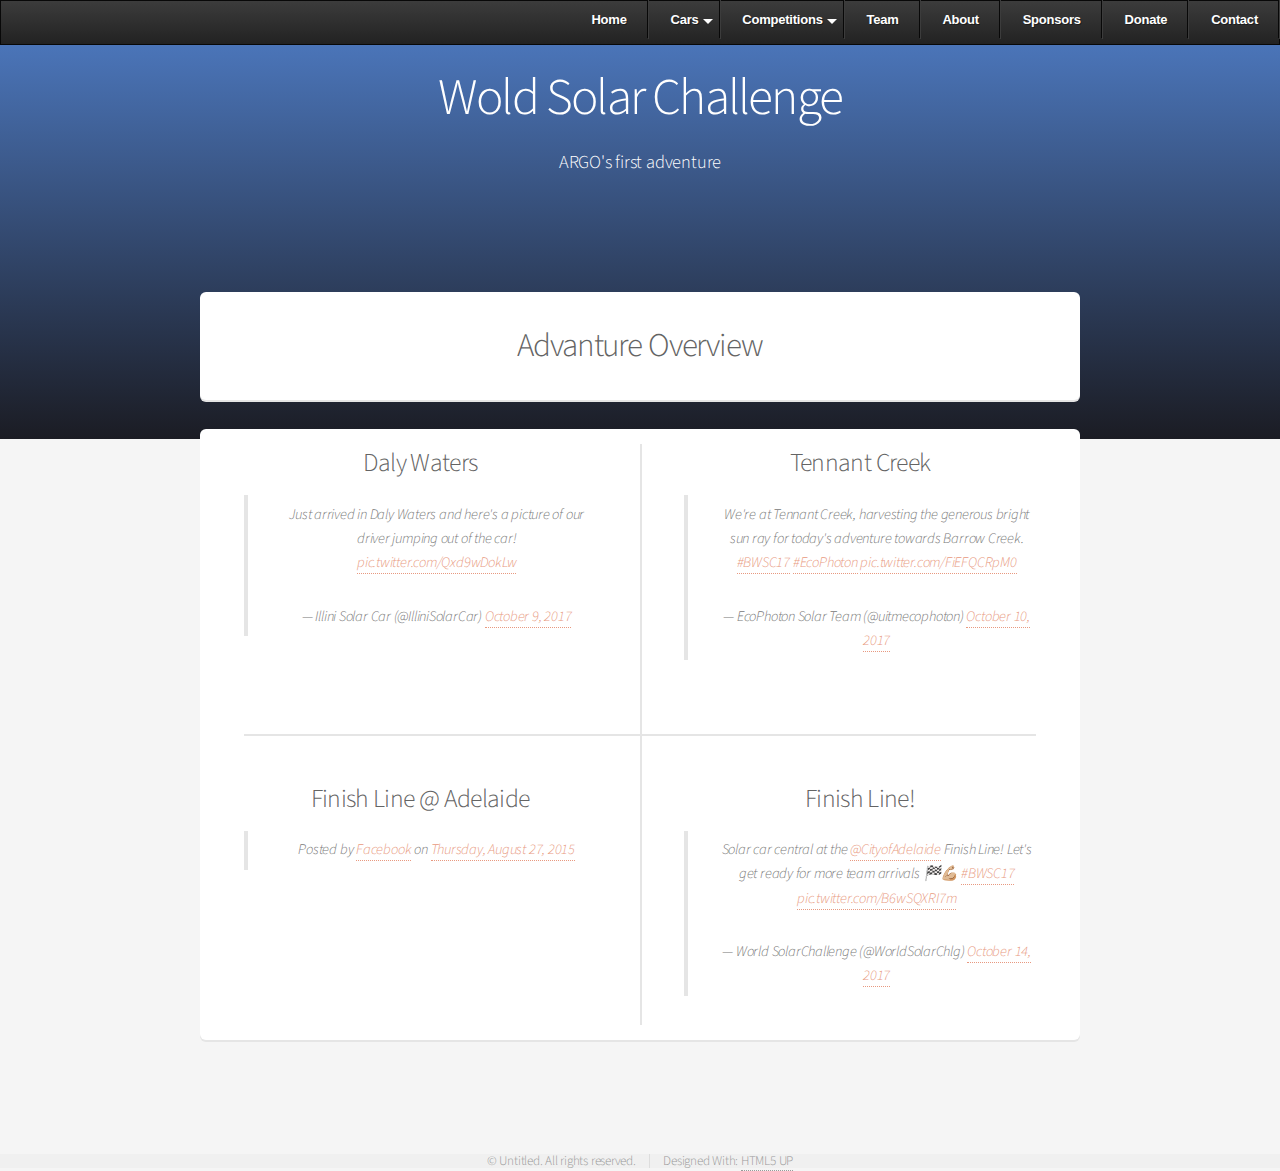
==== commit 66122bbe: "embed fb" ====
--- a/Competitions/index.html
+++ b/Competitions/index.html
@@ -9,12 +9,24 @@
 		<title>Competitions</title>
 		<meta charset="utf-8" />
 		<meta name="viewport" content="width=device-width, initial-scale=1" />
+		<meta name="twitter:widgets:theme" content="light">
+		<meta name="twitter:widgets:link-color" content="#55acee">
+		<meta name="twitter:widgets:border-color" content="#55acee">
 		<!--[if lte IE 8]><script src="assets/js/ie/html5shiv.js"></script><![endif]-->
 		<link rel="stylesheet" href="assets/css/main.css" />
 		<!--[if lte IE 8]><link rel="stylesheet" href="assets/css/ie8.css" /><![endif]-->
 		<script src="https://cdn.zoomcharts-cloud.com/1/latest/zoomcharts.js"></script>
 	</head>
 	<body class="landing">
+		
+		<script>(function(d, s, id) {
+		  var js, fjs = d.getElementsByTagName(s)[0];
+		  if (d.getElementById(id)) return;
+		  js = d.createElement(s); js.id = id;
+		  js.src = 'https://connect.facebook.net/en_US/sdk.js';
+		  fjs.parentNode.insertBefore(js, fjs);
+		}(document, 'script', 'facebook-jssdk'));</script>
+
 		<div id="page-wrapper">
 
 			<!-- Header -->
@@ -76,31 +88,29 @@
 					<section class="box special features">
 						<div class="features-row">
 							<section>
-								<!-- <span class="icon major fa-bolt accent2"></span> -->
 								<h3>Daly Waters</h3>
-								<img src = "https://pbs.twimg.com/media/DLvY65DVYAA9wlA.jpg:large">
-								<p>Just arrived in Daly Waters and here's a picture of our driver jumping out of the car!</p>
+								<blockquote class="twitter-tweet" data-lang="en"><p lang="en" dir="ltr">Just arrived in Daly Waters and here&#39;s a picture of our driver jumping out of the car! <a href="https://t.co/Qxd9wDokLw">pic.twitter.com/Qxd9wDokLw</a></p>&mdash; Illini Solar Car (@IlliniSolarCar) <a href="https://twitter.com/IlliniSolarCar/status/917235688600354816?ref_src=twsrc%5Etfw">October 9, 2017</a></blockquote>
+								<script async src="http://platform.twitter.com/widgets.js" charset="utf-8"></script>
 							</section>
 							<section>
 								<!-- <span class="icon major fa-area-chart accent3"></span> -->
 								<h3>Tennant Creek</h3>
-								<img src = "https://pbs.twimg.com/media/DLqs7E-U8AAMoCU.jpg:large">
-								<p>We're at Tennant Creek, harvesting the generous bright sun ray for today's adventure towards Barrow Creek.</p>
+								<blockquote class="twitter-tweet" data-lang="en"><p lang="en" dir="ltr">We&#39;re at Tennant Creek, harvesting the generous bright sun ray for today&#39;s adventure towards Barrow Creek. <a href="https://twitter.com/hashtag/BWSC17?src=hash&amp;ref_src=twsrc%5Etfw">#BWSC17</a> <a href="https://twitter.com/hashtag/EcoPhoton?src=hash&amp;ref_src=twsrc%5Etfw">#EcoPhoton</a> <a href="https://t.co/FiEFQCRpM0">pic.twitter.com/FiEFQCRpM0</a></p>&mdash; EcoPhoton Solar Team (@uitmecophoton) <a href="https://twitter.com/uitmecophoton/status/917565479610286080?ref_src=twsrc%5Etfw">October 10, 2017</a></blockquote>
+								<script async src="http://platform.twitter.com/widgets.js" charset="utf-8"></script>
 							</section>
 						</div>
-						<!-- <div class="features-row">
+						<div class="features-row">
 							<section>
-								<span class="icon major fa-cloud accent4"></span>
-								<h3>Sed feugiat</h3>
-								<p>Integer volutpat ante et accumsan commophasellus sed aliquam feugiat lorem aliquet ut enim rutrum phasellus iaculis accumsan dolore magna aliquam veroeros.</p>
+								<h3>Finish Line @ Adelaide</h3>
+								<div class="fb-post" data-href="https://www.facebook.com/20531316728/posts/10154009990506729/" data-width="500" data-show-text="true"><blockquote cite="https://www.facebook.com/20531316728/posts/10154009990506729/" class="fb-xfbml-parse-ignore">Posted by <a href="https://www.facebook.com/facebook/">Facebook</a> on&nbsp;<a href="https://www.facebook.com/20531316728/posts/10154009990506729/">Thursday, August 27, 2015</a></blockquote></div>
 							</section>
 							<section>
-								<span class="icon major fa-lock accent5"></span>
-								<h3>Enim phasellus</h3>
-								<p>Integer volutpat ante et accumsan commophasellus sed aliquam feugiat lorem aliquet ut enim rutrum phasellus iaculis accumsan dolore magna aliquam veroeros.</p>
+								<h3>Finish Line!</h3>
+								<blockquote class="twitter-tweet" data-lang="en"><p lang="en" dir="ltr">Solar car central at the <a href="https://twitter.com/CityofAdelaide?ref_src=twsrc%5Etfw">@CityofAdelaide</a> Finish Line! Let&#39;s get ready for more team arrivals 🏁💪🏼 <a href="https://twitter.com/hashtag/BWSC17?src=hash&amp;ref_src=twsrc%5Etfw">#BWSC17</a> <a href="https://t.co/B6wSQXRI7m">pic.twitter.com/B6wSQXRI7m</a></p>&mdash; World SolarChallenge (@WorldSolarChlg) <a href="https://twitter.com/WorldSolarChlg/status/919025620096466945?ref_src=twsrc%5Etfw">October 14, 2017</a></blockquote>
+								<script async src="//platform.twitter.com/widgets.js" charset="utf-8"></script>
 							</section>
 						</div>
-					</section> -->
+					</section>
 <!-- 
 					<div class="row">
 						<div class="6u 12u(narrower)">
